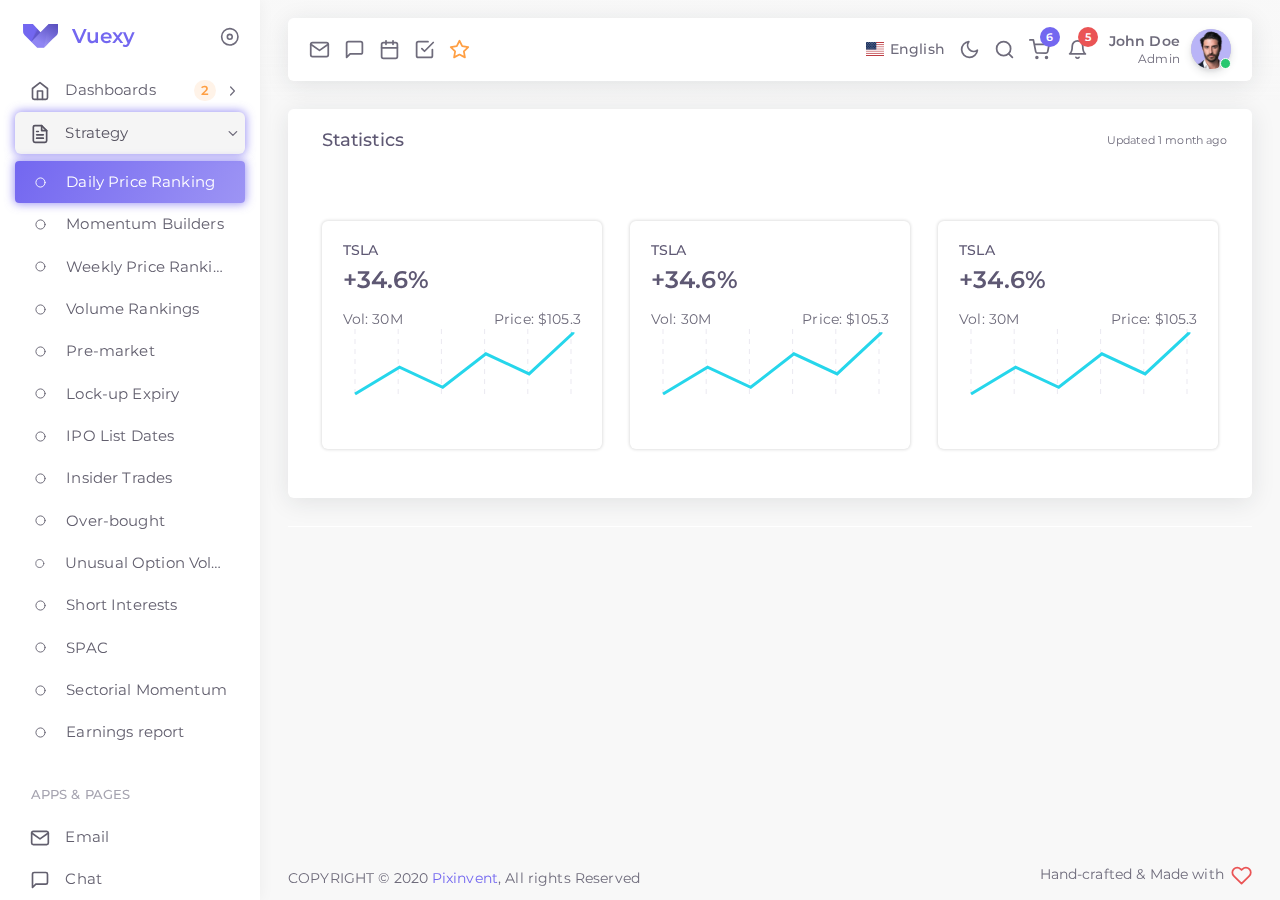
==== app-daily-price-ranking.html @ d3ef26d8 "Update daily-price-ranking page" ====
<!DOCTYPE html>
<html class="loading" lang="en" data-textdirection="ltr">
<!-- BEGIN: Head-->

<head>
    <meta http-equiv="Content-Type" content="text/html; charset=UTF-8">
    <meta http-equiv="X-UA-Compatible" content="IE=edge">
    <meta name="viewport" content="width=device-width, initial-scale=1.0, user-scalable=0, minimal-ui">
    <meta name="description" content="Vuexy admin is super flexible, powerful, clean &amp; modern responsive bootstrap 4 admin template with unlimited possibilities.">
    <meta name="keywords" content="admin template, Vuexy admin template, dashboard template, flat admin template, responsive admin template, web app">
    <meta name="author" content="PIXINVENT">
    <title>Daily Pirce Ranking</title>
    <link rel="apple-touch-icon" href="app-assets/images/ico/apple-icon-120.png">
    <link rel="shortcut icon" type="image/x-icon" href="app-assets/images/ico/favicon.ico">
    <link href="https://fonts.googleapis.com/css2?family=Montserrat:ital,wght@0,300;0,400;0,500;0,600;1,400;1,500;1,600" rel="stylesheet">

    <!-- BEGIN: Vendor CSS-->
    <link rel="stylesheet" type="text/css" href="app-assets/vendors/css/vendors.min.css">
    <link rel="stylesheet" type="text/css" href="app-assets/vendors/css/charts/apexcharts.css">
    <link rel="stylesheet" type="text/css" href="app-assets/vendors/css/extensions/toastr.min.css">
    <!-- END: Vendor CSS-->

    <!-- BEGIN: Theme CSS-->
    <link rel="stylesheet" type="text/css" href="app-assets/css/bootstrap.css">
    <link rel="stylesheet" type="text/css" href="app-assets/css/bootstrap-extended.css">
    <link rel="stylesheet" type="text/css" href="app-assets/css/colors.css">
    <link rel="stylesheet" type="text/css" href="app-assets/css/components.css">
    <link rel="stylesheet" type="text/css" href="app-assets/css/themes/dark-layout.css">
    <link rel="stylesheet" type="text/css" href="app-assets/css/themes/bordered-layout.css">
    <link rel="stylesheet" type="text/css" href="app-assets/css/themes/semi-dark-layout.css">

    <!-- BEGIN: Page CSS-->
    <link rel="stylesheet" type="text/css" href="app-assets/css/core/menu/menu-types/vertical-menu.css">
    <link rel="stylesheet" type="text/css" href="app-assets/css/pages/dashboard-ecommerce.css">
    <link rel="stylesheet" type="text/css" href="app-assets/css/plugins/charts/chart-apex.css">
    <link rel="stylesheet" type="text/css" href="app-assets/css/plugins/extensions/ext-component-toastr.css">
    <!-- END: Page CSS-->

    <!-- BEGIN: Custom CSS-->
    <link rel="stylesheet" type="text/css" href="app-assets/css/style.css">
    <!-- END: Custom CSS-->

</head>
<!-- END: Head-->

<!-- BEGIN: Body-->

<body class="vertical-layout vertical-menu-modern  navbar-floating footer-static  " data-open="click" data-menu="vertical-menu-modern" data-col="">

    <!-- BEGIN: Header-->
    <nav class="header-navbar navbar navbar-expand-lg align-items-center floating-nav navbar-light navbar-shadow">
        <div class="navbar-container d-flex content">
            <div class="bookmark-wrapper d-flex align-items-center">
                <ul class="nav navbar-nav d-xl-none">
                    <li class="nav-item"><a class="nav-link menu-toggle" href="javascript:void(0);"><i class="ficon" data-feather="menu"></i></a></li>
                </ul>
                <ul class="nav navbar-nav bookmark-icons">
                    <li class="nav-item d-none d-lg-block"><a class="nav-link" href="pages/app-email.html" data-toggle="tooltip" data-placement="top" title="Email"><i class="ficon" data-feather="mail"></i></a></li>
                    <li class="nav-item d-none d-lg-block"><a class="nav-link" href="app-chat.html" data-toggle="tooltip" data-placement="top" title="Chat"><i class="ficon" data-feather="message-square"></i></a></li>
                    <li class="nav-item d-none d-lg-block"><a class="nav-link" href="app-calendar.html" data-toggle="tooltip" data-placement="top" title="Calendar"><i class="ficon" data-feather="calendar"></i></a></li>
                    <li class="nav-item d-none d-lg-block"><a class="nav-link" href="app-todo.html" data-toggle="tooltip" data-placement="top" title="Todo"><i class="ficon" data-feather="check-square"></i></a></li>
                </ul>
                <ul class="nav navbar-nav">
                    <li class="nav-item d-none d-lg-block"><a class="nav-link bookmark-star"><i class="ficon text-warning" data-feather="star"></i></a>
                        <div class="bookmark-input search-input">
                            <div class="bookmark-input-icon"><i data-feather="search"></i></div>
                            <input class="form-control input" type="text" placeholder="Bookmark" tabindex="0" data-search="search">
                            <ul class="search-list search-list-bookmark"></ul>
                        </div>
                    </li>
                </ul>
            </div>
            <ul class="nav navbar-nav align-items-center ml-auto">
                <li class="nav-item dropdown dropdown-language"><a class="nav-link dropdown-toggle" id="dropdown-flag" href="javascript:void(0);" data-toggle="dropdown" aria-haspopup="true" aria-expanded="false"><i class="flag-icon flag-icon-us"></i><span class="selected-language">English</span></a>
                    <div class="dropdown-menu dropdown-menu-right" aria-labelledby="dropdown-flag"><a class="dropdown-item" href="javascript:void(0);" data-language="en"><i class="flag-icon flag-icon-us"></i> English</a><a class="dropdown-item" href="javascript:void(0);" data-language="fr"><i class="flag-icon flag-icon-fr"></i> French</a><a class="dropdown-item" href="javascript:void(0);" data-language="de"><i class="flag-icon flag-icon-de"></i> German</a><a class="dropdown-item" href="javascript:void(0);" data-language="pt"><i class="flag-icon flag-icon-pt"></i> Portuguese</a></div>
                </li>
                <li class="nav-item d-none d-lg-block"><a class="nav-link nav-link-style"><i class="ficon" data-feather="moon"></i></a></li>
                <li class="nav-item nav-search"><a class="nav-link nav-link-search"><i class="ficon" data-feather="search"></i></a>
                    <div class="search-input">
                        <div class="search-input-icon"><i data-feather="search"></i></div>
                        <input class="form-control input" type="text" placeholder="Explore Vuexy..." tabindex="-1" data-search="search">
                        <div class="search-input-close"><i data-feather="x"></i></div>
                        <ul class="search-list search-list-main"></ul>
                    </div>
                </li>
                <li class="nav-item dropdown dropdown-cart mr-25"><a class="nav-link" href="javascript:void(0);" data-toggle="dropdown"><i class="ficon" data-feather="shopping-cart"></i><span class="badge badge-pill badge-primary badge-up cart-item-count">6</span></a>
                    <ul class="dropdown-menu dropdown-menu-media dropdown-menu-right">
                        <li class="dropdown-menu-header">
                            <div class="dropdown-header d-flex">
                                <h4 class="notification-title mb-0 mr-auto">My Cart</h4>
                                <div class="badge badge-pill badge-light-primary">4 Items</div>
                            </div>
                        </li>
                        <li class="scrollable-container media-list">
                            <div class="media align-items-center"><img class="d-block rounded mr-1" src="app-assets/images/pages/eCommerce/1.png" alt="donuts" width="62">
                                <div class="media-body"><i class="ficon cart-item-remove" data-feather="x"></i>
                                    <div class="media-heading">
                                        <h6 class="cart-item-title"><a class="text-body" href="app-ecommerce-details.html"> Apple watch 5</a></h6><small class="cart-item-by">By Apple</small>
                                    </div>
                                    <div class="cart-item-qty">
                                        <div class="input-group">
                                            <input class="touchspin-cart" type="number" value="1">
                                        </div>
                                    </div>
                                    <h5 class="cart-item-price">$374.90</h5>
                                </div>
                            </div>
                            <div class="media align-items-center"><img class="d-block rounded mr-1" src="app-assets/images/pages/eCommerce/7.png" alt="donuts" width="62">
                                <div class="media-body"><i class="ficon cart-item-remove" data-feather="x"></i>
                                    <div class="media-heading">
                                        <h6 class="cart-item-title"><a class="text-body" href="app-ecommerce-details.html"> Google Home Mini</a></h6><small class="cart-item-by">By Google</small>
                                    </div>
                                    <div class="cart-item-qty">
                                        <div class="input-group">
                                            <input class="touchspin-cart" type="number" value="3">
                                        </div>
                                    </div>
                                    <h5 class="cart-item-price">$129.40</h5>
                                </div>
                            </div>
                            <div class="media align-items-center"><img class="d-block rounded mr-1" src="app-assets/images/pages/eCommerce/2.png" alt="donuts" width="62">
                                <div class="media-body"><i class="ficon cart-item-remove" data-feather="x"></i>
                                    <div class="media-heading">
                                        <h6 class="cart-item-title"><a class="text-body" href="app-ecommerce-details.html"> iPhone 11 Pro</a></h6><small class="cart-item-by">By Apple</small>
                                    </div>
                                    <div class="cart-item-qty">
                                        <div class="input-group">
                                            <input class="touchspin-cart" type="number" value="2">
                                        </div>
                                    </div>
                                    <h5 class="cart-item-price">$699.00</h5>
                                </div>
                            </div>
                            <div class="media align-items-center"><img class="d-block rounded mr-1" src="app-assets/images/pages/eCommerce/3.png" alt="donuts" width="62">
                                <div class="media-body"><i class="ficon cart-item-remove" data-feather="x"></i>
                                    <div class="media-heading">
                                        <h6 class="cart-item-title"><a class="text-body" href="app-ecommerce-details.html"> iMac Pro</a></h6><small class="cart-item-by">By Apple</small>
                                    </div>
                                    <div class="cart-item-qty">
                                        <div class="input-group">
                                            <input class="touchspin-cart" type="number" value="1">
                                        </div>
                                    </div>
                                    <h5 class="cart-item-price">$4,999.00</h5>
                                </div>
                            </div>
                            <div class="media align-items-center"><img class="d-block rounded mr-1" src="app-assets/images/pages/eCommerce/5.png" alt="donuts" width="62">
                                <div class="media-body"><i class="ficon cart-item-remove" data-feather="x"></i>
                                    <div class="media-heading">
                                        <h6 class="cart-item-title"><a class="text-body" href="app-ecommerce-details.html"> MacBook Pro</a></h6><small class="cart-item-by">By Apple</small>
                                    </div>
                                    <div class="cart-item-qty">
                                        <div class="input-group">
                                            <input class="touchspin-cart" type="number" value="1">
                                        </div>
                                    </div>
                                    <h5 class="cart-item-price">$2,999.00</h5>
                                </div>
                            </div>
                        </li>
                        <li class="dropdown-menu-footer">
                            <div class="d-flex justify-content-between mb-1">
                                <h6 class="font-weight-bolder mb-0">Total:</h6>
                                <h6 class="text-primary font-weight-bolder mb-0">$10,999.00</h6>
                            </div><a class="btn btn-primary btn-block" href="app-ecommerce-checkout.html">Checkout</a>
                        </li>
                    </ul>
                </li>
                <li class="nav-item dropdown dropdown-notification mr-25"><a class="nav-link" href="javascript:void(0);" data-toggle="dropdown"><i class="ficon" data-feather="bell"></i><span class="badge badge-pill badge-danger badge-up">5</span></a>
                    <ul class="dropdown-menu dropdown-menu-media dropdown-menu-right">
                        <li class="dropdown-menu-header">
                            <div class="dropdown-header d-flex">
                                <h4 class="notification-title mb-0 mr-auto">Notifications</h4>
                                <div class="badge badge-pill badge-light-primary">6 New</div>
                            </div>
                        </li>
                        <li class="scrollable-container media-list"><a class="d-flex" href="javascript:void(0)">
                                <div class="media d-flex align-items-start">
                                    <div class="media-left">
                                        <div class="avatar"><img src="app-assets/images/portrait/small/avatar-s-15.jpg" alt="avatar" width="32" height="32"></div>
                                    </div>
                                    <div class="media-body">
                                        <p class="media-heading"><span class="font-weight-bolder">Congratulation Sam 🎉</span>winner!</p><small class="notification-text"> Won the monthly best seller badge.</small>
                                    </div>
                                </div>
                            </a><a class="d-flex" href="javascript:void(0)">
                                <div class="media d-flex align-items-start">
                                    <div class="media-left">
                                        <div class="avatar"><img src="app-assets/images/portrait/small/avatar-s-3.jpg" alt="avatar" width="32" height="32"></div>
                                    </div>
                                    <div class="media-body">
                                        <p class="media-heading"><span class="font-weight-bolder">New message</span>&nbsp;received</p><small class="notification-text"> You have 10 unread messages</small>
                                    </div>
                                </div>
                            </a><a class="d-flex" href="javascript:void(0)">
                                <div class="media d-flex align-items-start">
                                    <div class="media-left">
                                        <div class="avatar bg-light-danger">
                                            <div class="avatar-content">MD</div>
                                        </div>
                                    </div>
                                    <div class="media-body">
                                        <p class="media-heading"><span class="font-weight-bolder">Revised Order 👋</span>&nbsp;checkout</p><small class="notification-text"> MD Inc. order updated</small>
                                    </div>
                                </div>
                            </a>
                            <div class="media d-flex align-items-center">
                                <h6 class="font-weight-bolder mr-auto mb-0">System Notifications</h6>
                                <div class="custom-control custom-control-primary custom-switch">
                                    <input class="custom-control-input" id="systemNotification" type="checkbox" checked="">
                                    <label class="custom-control-label" for="systemNotification"></label>
                                </div>
                            </div><a class="d-flex" href="javascript:void(0)">
                                <div class="media d-flex align-items-start">
                                    <div class="media-left">
                                        <div class="avatar bg-light-danger">
                                            <div class="avatar-content"><i class="avatar-icon" data-feather="x"></i></div>
                                        </div>
                                    </div>
                                    <div class="media-body">
                                        <p class="media-heading"><span class="font-weight-bolder">Server down</span>&nbsp;registered</p><small class="notification-text"> USA Server is down due to hight CPU usage</small>
                                    </div>
                                </div>
                            </a><a class="d-flex" href="javascript:void(0)">
                                <div class="media d-flex align-items-start">
                                    <div class="media-left">
                                        <div class="avatar bg-light-success">
                                            <div class="avatar-content"><i class="avatar-icon" data-feather="check"></i></div>
                                        </div>
                                    </div>
                                    <div class="media-body">
                                        <p class="media-heading"><span class="font-weight-bolder">Sales report</span>&nbsp;generated</p><small class="notification-text"> Last month sales report generated</small>
                                    </div>
                                </div>
                            </a><a class="d-flex" href="javascript:void(0)">
                                <div class="media d-flex align-items-start">
                                    <div class="media-left">
                                        <div class="avatar bg-light-warning">
                                            <div class="avatar-content"><i class="avatar-icon" data-feather="alert-triangle"></i></div>
                                        </div>
                                    </div>
                                    <div class="media-body">
                                        <p class="media-heading"><span class="font-weight-bolder">High memory</span>&nbsp;usage</p><small class="notification-text"> BLR Server using high memory</small>
                                    </div>
                                </div>
                            </a>
                        </li>
                        <li class="dropdown-menu-footer"><a class="btn btn-primary btn-block" href="javascript:void(0)">Read all notifications</a></li>
                    </ul>
                </li>
                <li class="nav-item dropdown dropdown-user"><a class="nav-link dropdown-toggle dropdown-user-link" id="dropdown-user" href="javascript:void(0);" data-toggle="dropdown" aria-haspopup="true" aria-expanded="false">
                        <div class="user-nav d-sm-flex d-none"><span class="user-name font-weight-bolder">John Doe</span><span class="user-status">Admin</span></div><span class="avatar"><img class="round" src="app-assets/images/portrait/small/avatar-s-11.jpg" alt="avatar" height="40" width="40"><span class="avatar-status-online"></span></span>
                    </a>
                    <div class="dropdown-menu dropdown-menu-right" aria-labelledby="dropdown-user"><a class="dropdown-item" href="page-profile.html"><i class="mr-50" data-feather="user"></i> Profile</a><a class="dropdown-item" href="app-email.html"><i class="mr-50" data-feather="mail"></i> Inbox</a><a class="dropdown-item" href="app-todo.html"><i class="mr-50" data-feather="check-square"></i> Task</a><a class="dropdown-item" href="app-chat.html"><i class="mr-50" data-feather="message-square"></i> Chats</a>
                        <div class="dropdown-divider"></div><a class="dropdown-item" href="page-account-settings.html"><i class="mr-50" data-feather="settings"></i> Settings</a><a class="dropdown-item" href="page-pricing.html"><i class="mr-50" data-feather="credit-card"></i> Pricing</a><a class="dropdown-item" href="page-faq.html"><i class="mr-50" data-feather="help-circle"></i> FAQ</a><a class="dropdown-item" href="page-auth-login-v2.html"><i class="mr-50" data-feather="power"></i> Logout</a>
                    </div>
                </li>
            </ul>
        </div>
    </nav>
    <ul class="main-search-list-defaultlist d-none">
        <li class="d-flex align-items-center"><a href="javascript:void(0);">
                <h6 class="section-label mt-75 mb-0">Files</h6>
            </a></li>
        <li class="auto-suggestion"><a class="d-flex align-items-center justify-content-between w-100" href="app-file-manager.html">
                <div class="d-flex">
                    <div class="mr-75"><img src="app-assets/images/icons/xls.png" alt="png" height="32"></div>
                    <div class="search-data">
                        <p class="search-data-title mb-0">Two new item submitted</p><small class="text-muted">Marketing Manager</small>
                    </div>
                </div><small class="search-data-size mr-50 text-muted">&apos;17kb</small>
            </a></li>
        <li class="auto-suggestion"><a class="d-flex align-items-center justify-content-between w-100" href="app-file-manager.html">
                <div class="d-flex">
                    <div class="mr-75"><img src="app-assets/images/icons/jpg.png" alt="png" height="32"></div>
                    <div class="search-data">
                        <p class="search-data-title mb-0">52 JPG file Generated</p><small class="text-muted">FontEnd Developer</small>
                    </div>
                </div><small class="search-data-size mr-50 text-muted">&apos;11kb</small>
            </a></li>
        <li class="auto-suggestion"><a class="d-flex align-items-center justify-content-between w-100" href="app-file-manager.html">
                <div class="d-flex">
                    <div class="mr-75"><img src="app-assets/images/icons/pdf.png" alt="png" height="32"></div>
                    <div class="search-data">
                        <p class="search-data-title mb-0">25 PDF File Uploaded</p><small class="text-muted">Digital Marketing Manager</small>
                    </div>
                </div><small class="search-data-size mr-50 text-muted">&apos;150kb</small>
            </a></li>
        <li class="auto-suggestion"><a class="d-flex align-items-center justify-content-between w-100" href="app-file-manager.html">
                <div class="d-flex">
                    <div class="mr-75"><img src="app-assets/images/icons/doc.png" alt="png" height="32"></div>
                    <div class="search-data">
                        <p class="search-data-title mb-0">Anna_Strong.doc</p><small class="text-muted">Web Designer</small>
                    </div>
                </div><small class="search-data-size mr-50 text-muted">&apos;256kb</small>
            </a></li>
        <li class="d-flex align-items-center"><a href="javascript:void(0);">
                <h6 class="section-label mt-75 mb-0">Members</h6>
            </a></li>
        <li class="auto-suggestion"><a class="d-flex align-items-center justify-content-between py-50 w-100" href="app-user-view.html">
                <div class="d-flex align-items-center">
                    <div class="avatar mr-75"><img src="app-assets/images/portrait/small/avatar-s-8.jpg" alt="png" height="32"></div>
                    <div class="search-data">
                        <p class="search-data-title mb-0">John Doe</p><small class="text-muted">UI designer</small>
                    </div>
                </div>
            </a></li>
        <li class="auto-suggestion"><a class="d-flex align-items-center justify-content-between py-50 w-100" href="app-user-view.html">
                <div class="d-flex align-items-center">
                    <div class="avatar mr-75"><img src="app-assets/images/portrait/small/avatar-s-1.jpg" alt="png" height="32"></div>
                    <div class="search-data">
                        <p class="search-data-title mb-0">Michal Clark</p><small class="text-muted">FontEnd Developer</small>
                    </div>
                </div>
            </a></li>
        <li class="auto-suggestion"><a class="d-flex align-items-center justify-content-between py-50 w-100" href="app-user-view.html">
                <div class="d-flex align-items-center">
                    <div class="avatar mr-75"><img src="app-assets/images/portrait/small/avatar-s-14.jpg" alt="png" height="32"></div>
                    <div class="search-data">
                        <p class="search-data-title mb-0">Milena Gibson</p><small class="text-muted">Digital Marketing Manager</small>
                    </div>
                </div>
            </a></li>
        <li class="auto-suggestion"><a class="d-flex align-items-center justify-content-between py-50 w-100" href="app-user-view.html">
                <div class="d-flex align-items-center">
                    <div class="avatar mr-75"><img src="app-assets/images/portrait/small/avatar-s-6.jpg" alt="png" height="32"></div>
                    <div class="search-data">
                        <p class="search-data-title mb-0">Anna Strong</p><small class="text-muted">Web Designer</small>
                    </div>
                </div>
            </a></li>
    </ul>
    <ul class="main-search-list-defaultlist-other-list d-none">
        <li class="auto-suggestion justify-content-between"><a class="d-flex align-items-center justify-content-between w-100 py-50">
                <div class="d-flex justify-content-start"><span class="mr-75" data-feather="alert-circle"></span><span>No results found.</span></div>
            </a></li>
    </ul>
    <!-- END: Header-->


    <!-- BEGIN: Main Menu-->
    <div class="main-menu menu-fixed menu-light menu-accordion menu-shadow" data-scroll-to-active="true">
        <div class="navbar-header">
            <ul class="nav navbar-nav flex-row">
                <li class="nav-item mr-auto"><a class="navbar-brand" href="html/ltr/vertical-menu-template/index.html"><span class="brand-logo">
                            <svg viewbox="0 0 139 95" version="1.1" xmlns="http://www.w3.org/2000/svg" xmlns:xlink="http://www.w3.org/1999/xlink" height="24">
                                <defs>
                                    <lineargradient id="linearGradient-1" x1="100%" y1="10.5120544%" x2="50%" y2="89.4879456%">
                                        <stop stop-color="#000000" offset="0%"></stop>
                                        <stop stop-color="#FFFFFF" offset="100%"></stop>
                                    </lineargradient>
                                    <lineargradient id="linearGradient-2" x1="64.0437835%" y1="46.3276743%" x2="37.373316%" y2="100%">
                                        <stop stop-color="#EEEEEE" stop-opacity="0" offset="0%"></stop>
                                        <stop stop-color="#FFFFFF" offset="100%"></stop>
                                    </lineargradient>
                                </defs>
                                <g id="Page-1" stroke="none" stroke-width="1" fill="none" fill-rule="evenodd">
                                    <g id="Artboard" transform="translate(-400.000000, -178.000000)">
                                        <g id="Group" transform="translate(400.000000, 178.000000)">
                                            <path class="text-primary" id="Path" d="M-5.68434189e-14,2.84217094e-14 L39.1816085,2.84217094e-14 L69.3453773,32.2519224 L101.428699,2.84217094e-14 L138.784583,2.84217094e-14 L138.784199,29.8015838 C137.958931,37.3510206 135.784352,42.5567762 132.260463,45.4188507 C128.736573,48.2809251 112.33867,64.5239941 83.0667527,94.1480575 L56.2750821,94.1480575 L6.71554594,44.4188507 C2.46876683,39.9813776 0.345377275,35.1089553 0.345377275,29.8015838 C0.345377275,24.4942122 0.230251516,14.560351 -5.68434189e-14,2.84217094e-14 Z" style="fill:currentColor"></path>
                                            <path id="Path1" d="M69.3453773,32.2519224 L101.428699,1.42108547e-14 L138.784583,1.42108547e-14 L138.784199,29.8015838 C137.958931,37.3510206 135.784352,42.5567762 132.260463,45.4188507 C128.736573,48.2809251 112.33867,64.5239941 83.0667527,94.1480575 L56.2750821,94.1480575 L32.8435758,70.5039241 L69.3453773,32.2519224 Z" fill="url(#linearGradient-1)" opacity="0.2"></path>
                                            <polygon id="Path-2" fill="#000000" opacity="0.049999997" points="69.3922914 32.4202615 32.8435758 70.5039241 54.0490008 16.1851325"></polygon>
                                            <polygon id="Path-21" fill="#000000" opacity="0.099999994" points="69.3922914 32.4202615 32.8435758 70.5039241 58.3683556 20.7402338"></polygon>
                                            <polygon id="Path-3" fill="url(#linearGradient-2)" opacity="0.099999994" points="101.428699 0 83.0667527 94.1480575 130.378721 47.0740288"></polygon>
                                        </g>
                                    </g>
                                </g>
                            </svg></span>
                        <h2 class="brand-text">Vuexy</h2>
                    </a></li>
                <li class="nav-item nav-toggle"><a class="nav-link modern-nav-toggle pr-0" data-toggle="collapse"><i class="d-block d-xl-none text-primary toggle-icon font-medium-4" data-feather="x"></i><i class="d-none d-xl-block collapse-toggle-icon font-medium-4  text-primary" data-feather="disc" data-ticon="disc"></i></a></li>
            </ul>
        </div>
        <div class="shadow-bottom"></div>
        <div class="main-menu-content">
            <ul class="navigation navigation-main" id="main-menu-navigation" data-menu="menu-navigation">
                <li class=" nav-item"><a class="d-flex align-items-center" href="index.html"><i data-feather="home"></i><span class="menu-title text-truncate" data-i18n="Dashboards">Dashboards</span><span class="badge badge-light-warning badge-pill ml-auto mr-1">2</span></a>
                    <ul class="menu-content">
                        <li><a class="d-flex align-items-center" href="dashboard-analytics.html"><i data-feather="circle"></i><span class="menu-item text-truncate" data-i18n="Analytics">Analytics</span></a>
                        </li>
                        <li><a class="d-flex align-items-center" href="dashboard-ecommerce.html"><i data-feather="circle"></i><span class="menu-item text-truncate" data-i18n="eCommerce">eCommerce</span></a>
                        </li>
                    </ul>
                </li>
                <!-- Start new pages -->
            

                <li class="nav-item active"><a class="d-flex align-items-center" href="#"><i data-feather="file-text"></i><span
                            class="menu-title text-truncate" data-i18n="Strategy">Strategy</span></a>
                    <ul class="menu-content">
                        <li class=" nav-item active">
                            <a class="d-flex align-items-center" href="app-daily-price-ranking.html">
                                <i data-feather="circle"></i>
                                <span class="menu-item text-truncate" data-i18n="Daily-Price-Ranking">
                                    Daily Price Ranking
                                </span>
                            </a>
                        </li>
                        <li class=" nav-item">
                            <a class="d-flex align-items-center" href="app-momentum-builders.html">
                                <i data-feather="circle"></i>
                                <span class="menu-item text-truncate" data-i18n="Momentum-Builders">
                                    Momentum Builders
                                </span>
                            </a>
                        </li>
                        <li class=" nav-item">
                            <a class="d-flex align-items-center" href="app-weekly-price-ranking.html">
                                <i data-feather="circle"></i>
                                <span class="menu-item text-truncate" data-i18n="Weekly-Price-Ranking">
                                    Weekly Price Ranking
                                </span>
                            </a>
                        </li>
                        <li class=" nav-item">
                            <a class="d-flex align-items-center" href="app-volume-rankings.html">
                                <i data-feather="circle"></i>
                                <span class="menu-item text-truncate" data-i18n="Volume-Rankings">
                                    Volume Rankings
                                </span>
                            </a>
                        </li>
                        <li class=" nav-item">
                            <a class="d-flex align-items-center" href="app-pre-market.html">
                                <i data-feather="circle"></i>
                                <span class="menu-item text-truncate" data-i18n="Pre-market">
                                    Pre-market
                                </span>
                            </a>
                        </li>
                        <li class=" nav-item">
                            <a class="d-flex align-items-center" href="app-lock-up-expiry.html">
                                <i data-feather="circle"></i>
                                <span class="menu-item text-truncate" data-i18n="Lock-up-Expiry">
                                    Lock-up Expiry
                                </span>
                            </a>
                        </li>
                        <li class=" nav-item">
                            <a class="d-flex align-items-center" href="app-ipo-list-dates.html">
                                <i data-feather="circle"></i>
                                <span class="menu-item text-truncate" data-i18n="IPO-List-Dates">
                                    IPO List Dates
                                </span>
                            </a>
                        </li>
                        <li class=" nav-item">
                            <a class="d-flex align-items-center" href="app-insider-trades.html">
                                <i data-feather="circle"></i>
                                <span class="menu-item text-truncate" data-i18n="Insider-Trades">
                                    Insider Trades
                                </span>
                            </a>
                        </li>
                        <li class=" nav-item">
                            <a class="d-flex align-items-center" href="app-over-bought.html">
                                <i data-feather="circle"></i>
                                <span class="menu-item text-truncate" data-i18n="Over-bought">
                                    Over-bought
                                </span>
                            </a>
                        </li>
                        <li class=" nav-item">
                            <a class="d-flex align-items-center" href="app-unusual-option-volumes.html">
                                <i data-feather="circle"></i>
                                <span class="menu-item text-truncate" data-i18n="Unusual-Option-Volumes">
                                    Unusual Option Volumes
                                </span>
                            </a>
                        </li>
                        <li class=" nav-item">
                            <a class="d-flex align-items-center" href="app-short-interests.html">
                                <i data-feather="circle"></i>
                                <span class="menu-item text-truncate" data-i18n="Short-Interests">
                                    Short Interests
                                </span>
                            </a>
                        </li>
                        <li class=" nav-item">
                            <a class="d-flex align-items-center" href="app-spac.html">
                                <i data-feather="circle"></i>
                                <span class="menu-item text-truncate" data-i18n="SPAC">
                                    SPAC
                                </span>
                            </a>
                        </li>
                        <li class=" nav-item">
                            <a class="d-flex align-items-center" href="app-sectorial-momentum.html">
                                <i data-feather="circle"></i>
                                <span class="menu-item text-truncate" data-i18n="Sectorial-Momentum">
                                    Sectorial Momentum
                                </span>
                            </a>
                        </li>
                        <li class=" nav-item">
                            <a class="d-flex align-items-center" href="app-earnings-report.html">
                                <i data-feather="circle"></i>
                                <span class="menu-item text-truncate" data-i18n="Earnings-report">
                                    Earnings report
                                </span>
                            </a>
                        </li>
                    </ul>
                </li>


                <!-- End new pages -->

                <li class=" navigation-header">
                    <span data-i18n="Apps &amp; Pages">Apps &amp; Pages</span>
                    <i data-feather="more-horizontal"></i>
                </li>
                <li class=" nav-item">
                    <a class="d-flex align-items-center" href="app-email.html">
                        <i data-feather="mail"></i><span class="menu-title text-truncate" data-i18n="Email">Email</span>
                    </a>
                </li>
                <li class=" nav-item"><a class="d-flex align-items-center" href="app-chat.html"><i data-feather="message-square"></i><span class="menu-title text-truncate" data-i18n="Chat">Chat</span></a>
                </li>
                <li class=" nav-item"><a class="d-flex align-items-center" href="app-todo.html"><i data-feather="check-square"></i><span class="menu-title text-truncate" data-i18n="Todo">Todo</span></a>
                </li>
                <li class=" nav-item"><a class="d-flex align-items-center" href="app-calendar.html"><i data-feather="calendar"></i><span class="menu-title text-truncate" data-i18n="Calendar">Calendar</span></a>
                </li>
                <li class=" nav-item"><a class="d-flex align-items-center" href="app-kanban.html"><i data-feather="grid"></i><span class="menu-title text-truncate" data-i18n="Kanban">Kanban</span></a>
                </li>
                <li class=" nav-item"><a class="d-flex align-items-center" href="#"><i data-feather="file-text"></i><span class="menu-title text-truncate" data-i18n="Invoice">Invoice</span></a>
                    <ul class="menu-content">
                        <li><a class="d-flex align-items-center" href="app-invoice-list.html"><i data-feather="circle"></i><span class="menu-item text-truncate" data-i18n="List">List</span></a>
                        </li>
                        <li><a class="d-flex align-items-center" href="app-invoice-preview.html"><i data-feather="circle"></i><span class="menu-item text-truncate" data-i18n="Preview">Preview</span></a>
                        </li>
                        <li><a class="d-flex align-items-center" href="app-invoice-edit.html"><i data-feather="circle"></i><span class="menu-item text-truncate" data-i18n="Edit">Edit</span></a>
                        </li>
                        <li><a class="d-flex align-items-center" href="app-invoice-add.html"><i data-feather="circle"></i><span class="menu-item text-truncate" data-i18n="Add">Add</span></a>
                        </li>
                    </ul>
                </li>
                <li class=" nav-item"><a class="d-flex align-items-center" href="app-file-manager.html"><i data-feather="save"></i><span class="menu-title text-truncate" data-i18n="File Manager">File Manager</span></a>
                </li>
                <li class=" nav-item"><a class="d-flex align-items-center" href="#"><i data-feather="shopping-cart"></i><span class="menu-title text-truncate" data-i18n="eCommerce">eCommerce</span></a>
                    <ul class="menu-content">
                        <li><a class="d-flex align-items-center" href="app-ecommerce-shop.html"><i data-feather="circle"></i><span class="menu-item text-truncate" data-i18n="Shop">Shop</span></a>
                        </li>
                        <li><a class="d-flex align-items-center" href="app-ecommerce-details.html"><i data-feather="circle"></i><span class="menu-item text-truncate" data-i18n="Details">Details</span></a>
                        </li>
                        <li><a class="d-flex align-items-center" href="app-ecommerce-wishlist.html"><i data-feather="circle"></i><span class="menu-item text-truncate" data-i18n="Wish List">Wish List</span></a>
                        </li>
                        <li><a class="d-flex align-items-center" href="app-ecommerce-checkout.html"><i data-feather="circle"></i><span class="menu-item text-truncate" data-i18n="Checkout">Checkout</span></a>
                        </li>
                    </ul>
                </li>
                <li class=" nav-item"><a class="d-flex align-items-center" href="#"><i data-feather="user"></i><span class="menu-title text-truncate" data-i18n="User">User</span></a>
                    <ul class="menu-content">
                        <li><a class="d-flex align-items-center" href="app-user-list.html"><i data-feather="circle"></i><span class="menu-item text-truncate" data-i18n="List">List</span></a>
                        </li>
                        <li><a class="d-flex align-items-center" href="app-user-view.html"><i data-feather="circle"></i><span class="menu-item text-truncate" data-i18n="View">View</span></a>
                        </li>
                        <li><a class="d-flex align-items-center" href="app-user-edit.html"><i data-feather="circle"></i><span class="menu-item text-truncate" data-i18n="Edit">Edit</span></a>
                        </li>
                    </ul>
                </li>
                <li class=" nav-item"><a class="d-flex align-items-center" href="#"><i data-feather="file-text"></i><span class="menu-title text-truncate" data-i18n="Pages">Pages</span></a>
                    <ul class="menu-content">
                        <li><a class="d-flex align-items-center" href="#"><i data-feather="circle"></i><span class="menu-item text-truncate" data-i18n="Authentication">Authentication</span></a>
                            <ul class="menu-content">
                                <li><a class="d-flex align-items-center" href="page-auth-login-v1.html" target="_blank"><span class="menu-item text-truncate" data-i18n="LoginV1">Login v1</span></a>
                                </li>
                                <li><a class="d-flex align-items-center" href="page-auth-login-v2.html" target="_blank"><span class="menu-item text-truncate" data-i18n="LoginV2">Login v2</span></a>
                                </li>
                                <li><a class="d-flex align-items-center" href="page-auth-register-v1.html" target="_blank"><span class="menu-item text-truncate" data-i18n="RegisterV1">Register v1</span></a>
                                </li>
                                <li><a class="d-flex align-items-center" href="page-auth-register-v2.html" target="_blank"><span class="menu-item text-truncate" data-i18n="RegisterV2">Register v2</span></a>
                                </li>
                                <li><a class="d-flex align-items-center" href="page-auth-forgot-password-v1.html" target="_blank"><span class="menu-item text-truncate" data-i18n="ForgotPasswordV1">Forgot Password v1</span></a>
                                </li>
                                <li><a class="d-flex align-items-center" href="page-auth-forgot-password-v2.html" target="_blank"><span class="menu-item text-truncate" data-i18n="ForgotPasswordV2">Forgot Password v2</span></a>
                                </li>
                                <li><a class="d-flex align-items-center" href="page-auth-reset-password-v1.html" target="_blank"><span class="menu-item text-truncate" data-i18n="ResetPasswordV1">Reset Password v1</span></a>
                                </li>
                                <li><a class="d-flex align-items-center" href="page-auth-reset-password-v2.html" target="_blank"><span class="menu-item text-truncate" data-i18n="ResetPasswordV2">Reset Password v2</span></a>
                                </li>
                            </ul>
                        </li>
                        <li><a class="d-flex align-items-center" href="page-account-settings.html"><i data-feather="circle"></i><span class="menu-item text-truncate" data-i18n="Account Settings">Account Settings</span></a>
                        </li>
                        <li><a class="d-flex align-items-center" href="page-profile.html"><i data-feather="circle"></i><span class="menu-item text-truncate" data-i18n="Profile">Profile</span></a>
                        </li>
                        <li><a class="d-flex align-items-center" href="page-faq.html"><i data-feather="circle"></i><span class="menu-item text-truncate" data-i18n="FAQ">FAQ</span></a>
                        </li>
                        <li><a class="d-flex align-items-center" href="page-knowledge-base.html"><i data-feather="circle"></i><span class="menu-item text-truncate" data-i18n="Knowledge Base">Knowledge Base</span></a>
                        </li>
                        <li><a class="d-flex align-items-center" href="page-pricing.html"><i data-feather="circle"></i><span class="menu-item text-truncate" data-i18n="Pricing">Pricing</span></a>
                        </li>
                        <li><a class="d-flex align-items-center" href="#"><i data-feather="circle"></i><span class="menu-item text-truncate" data-i18n="Blog">Blog</span></a>
                            <ul class="menu-content">
                                <li><a class="d-flex align-items-center" href="page-blog-list.html"><span class="menu-item text-truncate" data-i18n="List">List</span></a>
                                </li>
                                <li><a class="d-flex align-items-center" href="page-blog-detail.html"><span class="menu-item text-truncate" data-i18n="Detail">Detail</span></a>
                                </li>
                                <li><a class="d-flex align-items-center" href="page-blog-edit.html"><span class="menu-item text-truncate" data-i18n="Edit">Edit</span></a>
                                </li>
                            </ul>
                        </li>
                        <li><a class="d-flex align-items-center" href="#"><i data-feather="circle"></i><span class="menu-item text-truncate" data-i18n="Mail Template">Mail Template</span></a>
                            <ul class="menu-content">
                                <li><a class="d-flex align-items-center" href="https://pixinvent.com/demo/vuexy-mail-template/mail-welcome.html" target="_blank"><span class="menu-item text-truncate" data-i18n="Welcome">Welcome</span></a>
                                </li>
                                <li><a class="d-flex align-items-center" href="https://pixinvent.com/demo/vuexy-mail-template/mail-reset-password.html" target="_blank"><span class="menu-item text-truncate" data-i18n="Reset Password">Reset Password</span></a>
                                </li>
                                <li><a class="d-flex align-items-center" href="https://pixinvent.com/demo/vuexy-mail-template/mail-verify-email.html" target="_blank"><span class="menu-item text-truncate" data-i18n="Verify Email">Verify Email</span></a>
                                </li>
                                <li><a class="d-flex align-items-center" href="https://pixinvent.com/demo/vuexy-mail-template/mail-deactivate-account.html" target="_blank"><span class="menu-item text-truncate" data-i18n="Deactivate Account">Deactivate Account</span></a>
                                </li>
                                <li><a class="d-flex align-items-center" href="https://pixinvent.com/demo/vuexy-mail-template/mail-invoice.html" target="_blank"><span class="menu-item text-truncate" data-i18n="Invoice">Invoice</span></a>
                                </li>
                                <li><a class="d-flex align-items-center" href="https://pixinvent.com/demo/vuexy-mail-template/mail-promotional.html" target="_blank"><span class="menu-item text-truncate" data-i18n="Promotional">Promotional</span></a>
                                </li>
                            </ul>
                        </li>
                        <li><a class="d-flex align-items-center" href="#"><i data-feather="circle"></i><span class="menu-item text-truncate" data-i18n="Miscellaneous">Miscellaneous</span></a>
                            <ul class="menu-content">
                                <li><a class="d-flex align-items-center" href="page-misc-coming-soon.html" target="_blank"><span class="menu-item text-truncate" data-i18n="Coming Soon">Coming Soon</span></a>
                                </li>
                                <li><a class="d-flex align-items-center" href="page-misc-not-authorized.html" target="_blank"><span class="menu-item text-truncate" data-i18n="Not Authorized">Not Authorized</span></a>
                                </li>
                                <li><a class="d-flex align-items-center" href="page-misc-under-maintenance.html" target="_blank"><span class="menu-item text-truncate" data-i18n="Maintenance">Maintenance</span></a>
                                </li>
                                <li><a class="d-flex align-items-center" href="page-misc-error.html" target="_blank"><span class="menu-item text-truncate" data-i18n="Error">Error</span></a>
                                </li>
                            </ul>
                        </li>
                    </ul>
                </li>
                <li class=" navigation-header"><span data-i18n="User Interface">User Interface</span><i data-feather="more-horizontal"></i>
                </li>
                <li class=" nav-item"><a class="d-flex align-items-center" href="ui-typography.html"><i data-feather="type"></i><span class="menu-title text-truncate" data-i18n="Typography">Typography</span></a>
                </li>
                <li class=" nav-item"><a class="d-flex align-items-center" href="ui-colors.html"><i data-feather="droplet"></i><span class="menu-title text-truncate" data-i18n="Colors">Colors</span></a>
                </li>
                <li class=" nav-item"><a class="d-flex align-items-center" href="ui-feather.html"><i data-feather="eye"></i><span class="menu-title text-truncate" data-i18n="Feather">Feather</span></a>
                </li>
                <li class=" nav-item"><a class="d-flex align-items-center" href="#"><i data-feather="credit-card"></i><span class="menu-title text-truncate" data-i18n="Card">Card</span><span class="badge badge-light-success badge-pill ml-auto mr-1">New</span></a>
                    <ul class="menu-content">
                        <li><a class="d-flex align-items-center" href="card-basic.html"><i data-feather="circle"></i><span class="menu-item text-truncate" data-i18n="Basic">Basic</span></a>
                        </li>
                        <li><a class="d-flex align-items-center" href="card-advance.html"><i data-feather="circle"></i><span class="menu-item text-truncate" data-i18n="Advance">Advance</span></a>
                        </li>
                        <li><a class="d-flex align-items-center" href="card-statistics.html"><i data-feather="circle"></i><span class="menu-item text-truncate" data-i18n="Statistics">Statistics</span></a>
                        </li>
                        <li><a class="d-flex align-items-center" href="card-analytics.html"><i data-feather="circle"></i><span class="menu-item text-truncate" data-i18n="Analytics">Analytics</span></a>
                        </li>
                        <li><a class="d-flex align-items-center" href="card-actions.html"><i data-feather="circle"></i><span class="menu-item text-truncate" data-i18n="Card Actions">Card Actions</span></a>
                        </li>
                    </ul>
                </li>
                <li class=" nav-item"><a class="d-flex align-items-center" href="#"><i data-feather="briefcase"></i><span class="menu-title text-truncate" data-i18n="Components">Components</span></a>
                    <ul class="menu-content">
                        <li><a class="d-flex align-items-center" href="component-alerts.html"><i data-feather="circle"></i><span class="menu-item text-truncate" data-i18n="Alerts">Alerts</span></a>
                        </li>
                        <li><a class="d-flex align-items-center" href="component-avatar.html"><i data-feather="circle"></i><span class="menu-item text-truncate" data-i18n="Avatar">Avatar</span></a>
                        </li>
                        <li><a class="d-flex align-items-center" href="component-badges.html"><i data-feather="circle"></i><span class="menu-item text-truncate" data-i18n="Badges">Badges</span></a>
                        </li>
                        <li><a class="d-flex align-items-center" href="component-breadcrumbs.html"><i data-feather="circle"></i><span class="menu-item text-truncate" data-i18n="Breadcrumbs">Breadcrumbs</span></a>
                        </li>
                        <li><a class="d-flex align-items-center" href="component-buttons.html"><i data-feather="circle"></i><span class="menu-item text-truncate" data-i18n="Buttons">Buttons</span></a>
                        </li>
                        <li><a class="d-flex align-items-center" href="component-carousel.html"><i data-feather="circle"></i><span class="menu-item text-truncate" data-i18n="Carousel">Carousel</span></a>
                        </li>
                        <li><a class="d-flex align-items-center" href="component-collapse.html"><i data-feather="circle"></i><span class="menu-item text-truncate" data-i18n="Collapse">Collapse</span></a>
                        </li>
                        <li><a class="d-flex align-items-center" href="component-divider.html"><i data-feather="circle"></i><span class="menu-item text-truncate" data-i18n="Divider">Divider</span></a>
                        </li>
                        <li><a class="d-flex align-items-center" href="component-dropdowns.html"><i data-feather="circle"></i><span class="menu-item text-truncate" data-i18n="Dropdowns">Dropdowns</span></a>
                        </li>
                        <li><a class="d-flex align-items-center" href="component-list-group.html"><i data-feather="circle"></i><span class="menu-item text-truncate" data-i18n="List Group">List Group</span></a>
                        </li>
                        <li><a class="d-flex align-items-center" href="component-media-objects.html"><i data-feather="circle"></i><span class="menu-item">Media Objects</span></a>
                        </li>
                        <li><a class="d-flex align-items-center" href="component-modals.html"><i data-feather="circle"></i><span class="menu-item text-truncate" data-i18n="Modals">Modals</span></a>
                        </li>
                        <li><a class="d-flex align-items-center" href="component-navs-component.html"><i data-feather="circle"></i><span class="menu-item text-truncate" data-i18n="Navs Component">Navs Component</span></a>
                        </li>
                        <li><a class="d-flex align-items-center" href="component-pagination.html"><i data-feather="circle"></i><span class="menu-item text-truncate" data-i18n="Pagination">Pagination</span></a>
                        </li>
                        <li><a class="d-flex align-items-center" href="component-pill-badges.html"><i data-feather="circle"></i><span class="menu-item text-truncate" data-i18n="Pill Badges">Pill Badges</span></a>
                        </li>
                        <li><a class="d-flex align-items-center" href="component-pills-component.html"><i data-feather="circle"></i><span class="menu-item text-truncate" data-i18n="Pills Component">Pills Component</span></a>
                        </li>
                        <li><a class="d-flex align-items-center" href="component-popovers.html"><i data-feather="circle"></i><span class="menu-item text-truncate" data-i18n="Popovers">Popovers</span></a>
                        </li>
                        <li><a class="d-flex align-items-center" href="component-progress.html"><i data-feather="circle"></i><span class="menu-item text-truncate" data-i18n="Progress">Progress</span></a>
                        </li>
                        <li><a class="d-flex align-items-center" href="component-spinner.html"><i data-feather="circle"></i><span class="menu-item text-truncate" data-i18n="Spinner">Spinner</span></a>
                        </li>
                        <li><a class="d-flex align-items-center" href="component-tabs-component.html"><i data-feather="circle"></i><span class="menu-item text-truncate" data-i18n="Tabs Component">Tabs Component</span></a>
                        </li>
                        <li><a class="d-flex align-items-center" href="component-timeline.html"><i data-feather="circle"></i><span class="menu-item text-truncate" data-i18n="Timeline">Timeline</span></a>
                        </li>
                        <li><a class="d-flex align-items-center" href="component-bs-toast.html"><i data-feather="circle"></i><span class="menu-item text-truncate" data-i18n="Toasts">Toasts</span></a>
                        </li>
                        <li><a class="d-flex align-items-center" href="component-tooltips.html"><i data-feather="circle"></i><span class="menu-item text-truncate" data-i18n="Tooltips">Tooltips</span></a>
                        </li>
                    </ul>
                </li>
                <li class=" nav-item"><a class="d-flex align-items-center" href="#"><i data-feather="box"></i><span class="menu-title text-truncate" data-i18n="Extensions">Extensions</span></a>
                    <ul class="menu-content">
                        <li><a class="d-flex align-items-center" href="ext-component-sweet-alerts.html"><i data-feather="circle"></i><span class="menu-item text-truncate" data-i18n="Sweet Alert">Sweet Alert</span></a>
                        </li>
                        <li><a class="d-flex align-items-center" href="ext-component-blockui.html"><i data-feather="circle"></i><span class="menu-item text-truncate" data-i18n="Block UI">BlockUI</span></a>
                        </li>
                        <li><a class="d-flex align-items-center" href="ext-component-toastr.html"><i data-feather="circle"></i><span class="menu-item text-truncate" data-i18n="Toastr">Toastr</span></a>
                        </li>
                        <li><a class="d-flex align-items-center" href="ext-component-sliders.html"><i data-feather="circle"></i><span class="menu-item text-truncate" data-i18n="Sliders">Sliders</span></a>
                        </li>
                        <li><a class="d-flex align-items-center" href="ext-component-drag-drop.html"><i data-feather="circle"></i><span class="menu-item text-truncate" data-i18n="Drag &amp; Drop">Drag &amp; Drop</span></a>
                        </li>
                        <li><a class="d-flex align-items-center" href="ext-component-tour.html"><i data-feather="circle"></i><span class="menu-item text-truncate" data-i18n="Tour">Tour</span></a>
                        </li>
                        <li><a class="d-flex align-items-center" href="ext-component-clipboard.html"><i data-feather="circle"></i><span class="menu-item text-truncate" data-i18n="Clipboard">Clipboard</span></a>
                        </li>
                        <li><a class="d-flex align-items-center" href="ext-component-media-player.html"><i data-feather="circle"></i><span class="menu-item text-truncate" data-i18n="Media player">Media Player</span></a>
                        </li>
                        <li><a class="d-flex align-items-center" href="ext-component-context-menu.html"><i data-feather="circle"></i><span class="menu-item text-truncate" data-i18n="Context Menu">Context Menu</span></a>
                        </li>
                        <li><a class="d-flex align-items-center" href="ext-component-swiper.html"><i data-feather="circle"></i><span class="menu-item text-truncate" data-i18n="swiper">Swiper</span></a>
                        </li>
                        <li><a class="d-flex align-items-center" href="ext-component-tree.html"><i data-feather="circle"></i><span class="menu-item text-truncate" data-i18n="Tree">Tree</span></a>
                        </li>
                        <li><a class="d-flex align-items-center" href="ext-component-ratings.html"><i data-feather="circle"></i><span class="menu-item text-truncate" data-i18n="Ratings">Ratings</span></a>
                        </li>
                        <li><a class="d-flex align-items-center" href="ext-component-i18n.html"><i data-feather="circle"></i><span class="menu-item text-truncate" data-i18n="l18n">l18n</span></a>
                        </li>
                    </ul>
                </li>
                <li class=" nav-item"><a class="d-flex align-items-center" href="#"><i data-feather="layout"></i><span class="menu-title text-truncate" data-i18n="Page Layouts">Page Layouts</span></a>
                    <ul class="menu-content">
                        <li><a class="d-flex align-items-center" href="layout-collapsed-menu.html"><i data-feather="circle"></i><span class="menu-item text-truncate" data-i18n="Collapsed Menu">Collapsed Menu</span></a>
                        </li>
                        <li><a class="d-flex align-items-center" href="layout-boxed.html"><i data-feather="circle"></i><span class="menu-item text-truncate" data-i18n="Layout Boxed">Layout Boxed</span></a>
                        </li>
                        <li><a class="d-flex align-items-center" href="layout-without-menu.html"><i data-feather="circle"></i><span class="menu-item text-truncate" data-i18n="Without Menu">Without Menu</span></a>
                        </li>
                        <li><a class="d-flex align-items-center" href="layout-empty.html"><i data-feather="circle"></i><span class="menu-item text-truncate" data-i18n="Layout Empty">Layout Empty</span></a>
                        </li>
                        <li><a class="d-flex align-items-center" href="layout-blank.html"><i data-feather="circle"></i><span class="menu-item text-truncate" data-i18n="Layout Blank">Layout Blank</span></a>
                        </li>
                    </ul>
                </li>
                <li class=" navigation-header"><span data-i18n="Forms &amp; Tables">Forms &amp; Tables</span><i data-feather="more-horizontal"></i>
                </li>
                <li class=" nav-item"><a class="d-flex align-items-center" href="#"><i data-feather="copy"></i><span class="menu-title text-truncate" data-i18n="Form Elements">Form Elements</span></a>
                    <ul class="menu-content">
                        <li><a class="d-flex align-items-center" href="form-input.html"><i data-feather="circle"></i><span class="menu-item text-truncate" data-i18n="Input">Input</span></a>
                        </li>
                        <li><a class="d-flex align-items-center" href="form-input-groups.html"><i data-feather="circle"></i><span class="menu-item text-truncate" data-i18n="Input Groups">Input Groups</span></a>
                        </li>
                        <li><a class="d-flex align-items-center" href="form-input-mask.html"><i data-feather="circle"></i><span class="menu-item text-truncate" data-i18n="Input Mask">Input Mask</span></a>
                        </li>
                        <li><a class="d-flex align-items-center" href="form-textarea.html"><i data-feather="circle"></i><span class="menu-item text-truncate" data-i18n="Textarea">Textarea</span></a>
                        </li>
                        <li><a class="d-flex align-items-center" href="form-checkbox.html"><i data-feather="circle"></i><span class="menu-item text-truncate" data-i18n="Checkbox">Checkbox</span></a>
                        </li>
                        <li><a class="d-flex align-items-center" href="form-radio.html"><i data-feather="circle"></i><span class="menu-item text-truncate" data-i18n="Radio">Radio</span></a>
                        </li>
                        <li><a class="d-flex align-items-center" href="form-switch.html"><i data-feather="circle"></i><span class="menu-item text-truncate" data-i18n="Switch">Switch</span></a>
                        </li>
                        <li><a class="d-flex align-items-center" href="form-select.html"><i data-feather="circle"></i><span class="menu-item text-truncate" data-i18n="Select">Select</span></a>
                        </li>
                        <li><a class="d-flex align-items-center" href="form-number-input.html"><i data-feather="circle"></i><span class="menu-item text-truncate" data-i18n="Number Input">Number Input</span></a>
                        </li>
                        <li><a class="d-flex align-items-center" href="form-file-uploader.html"><i data-feather="circle"></i><span class="menu-item text-truncate" data-i18n="File Uploader">File Uploader</span></a>
                        </li>
                        <li><a class="d-flex align-items-center" href="form-quill-editor.html"><i data-feather="circle"></i><span class="menu-item text-truncate" data-i18n="Quill Editor">Quill Editor</span></a>
                        </li>
                        <li><a class="d-flex align-items-center" href="form-date-time-picker.html"><i data-feather="circle"></i><span class="menu-item text-truncate" data-i18n="Date &amp; Time Picker">Date &amp; Time Picker</span></a>
                        </li>
                    </ul>
                </li>
                <li class=" nav-item"><a class="d-flex align-items-center" href="form-layout.html"><i data-feather="box"></i><span class="menu-title text-truncate" data-i18n="Form Layout">Form Layout</span></a>
                </li>
                <li class=" nav-item"><a class="d-flex align-items-center" href="form-wizard.html"><i data-feather="package"></i><span class="menu-title text-truncate" data-i18n="Form Wizard">Form Wizard</span></a>
                </li>
                <li class=" nav-item"><a class="d-flex align-items-center" href="form-validation.html"><i data-feather="check-circle"></i><span class="menu-title text-truncate" data-i18n="Form Validation">Form Validation</span></a>
                </li>
                <li class=" nav-item"><a class="d-flex align-items-center" href="form-repeater.html"><i data-feather="rotate-cw"></i><span class="menu-title text-truncate" data-i18n="Form Repeater">Form Repeater</span></a>
                </li>
                <li class=" nav-item"><a class="d-flex align-items-center" href="table-bootstrap.html"><i data-feather="server"></i><span class="menu-title text-truncate" data-i18n="Table">Table</span></a>
                </li>
                <li class=" nav-item"><a class="d-flex align-items-center" href="#"><i data-feather="grid"></i><span class="menu-title text-truncate" data-i18n="Datatable">Datatable</span></a>
                    <ul class="menu-content">
                        <li><a class="d-flex align-items-center" href="table-datatable-basic.html"><i data-feather="circle"></i><span class="menu-item text-truncate" data-i18n="Basic">Basic</span></a>
                        </li>
                        <li><a class="d-flex align-items-center" href="table-datatable-advanced.html"><i data-feather="circle"></i><span class="menu-item text-truncate" data-i18n="Advanced">Advanced</span></a>
                        </li>
                    </ul>
                </li>
                <li class=" nav-item"><a class="d-flex align-items-center" href="table-ag-grid.html"><i data-feather="grid"></i><span class="menu-title text-truncate" data-i18n="ag-grid">agGrid Table</span></a>
                </li>
                <li class=" navigation-header"><span data-i18n="Charts &amp; Maps">Charts &amp; Maps</span><i data-feather="more-horizontal"></i>
                </li>
                <li class=" nav-item"><a class="d-flex align-items-center" href="#"><i data-feather="pie-chart"></i><span class="menu-title text-truncate" data-i18n="Charts">Charts</span><span class="badge badge-light-danger badge-pill ml-auto mr-2">2</span></a>
                    <ul class="menu-content">
                        <li><a class="d-flex align-items-center" href="chart-apex.html"><i data-feather="circle"></i><span class="menu-item text-truncate" data-i18n="Apex">Apex</span></a>
                        </li>
                        <li><a class="d-flex align-items-center" href="chart-chartjs.html"><i data-feather="circle"></i><span class="menu-item text-truncate" data-i18n="Chartjs">Chartjs</span></a>
                        </li>
                    </ul>
                </li>
                <li class=" nav-item"><a class="d-flex align-items-center" href="maps-leaflet.html"><i data-feather="map"></i><span class="menu-title text-truncate" data-i18n="Leaflet Maps">Leaflet Maps</span></a>
                </li>
                <li class=" navigation-header"><span data-i18n="Misc">Misc</span><i data-feather="more-horizontal"></i>
                </li>
                <li class=" nav-item"><a class="d-flex align-items-center" href="#"><i data-feather="menu"></i><span class="menu-title text-truncate" data-i18n="Menu Levels">Menu Levels</span></a>
                    <ul class="menu-content">
                        <li><a class="d-flex align-items-center" href="#"><i data-feather="circle"></i><span class="menu-item text-truncate" data-i18n="Second Level">Second Level 2.1</span></a>
                        </li>
                        <li><a class="d-flex align-items-center" href="#"><i data-feather="circle"></i><span class="menu-item text-truncate" data-i18n="Second Level">Second Level 2.2</span></a>
                            <ul class="menu-content">
                                <li><a class="d-flex align-items-center" href="#"><span class="menu-item text-truncate" data-i18n="Third Level">Third Level 3.1</span></a>
                                </li>
                                <li><a class="d-flex align-items-center" href="#"><span class="menu-item text-truncate" data-i18n="Third Level">Third Level 3.2</span></a>
                                </li>
                            </ul>
                        </li>
                    </ul>
                </li>
                <li class="disabled nav-item"><a class="d-flex align-items-center" href="#"><i data-feather="eye-off"></i><span class="menu-title text-truncate" data-i18n="Disabled Menu">Disabled Menu</span></a>
                </li>
                <li class=" nav-item"><a class="d-flex align-items-center" href="https://pixinvent.com/demo/vuexy-html-bootstrap-admin-template/documentation"><i data-feather="folder"></i><span class="menu-title text-truncate" data-i18n="Documentation">Documentation</span></a>
                </li>
                <li class=" nav-item"><a class="d-flex align-items-center" href="https://pixinvent.ticksy.com/"><i data-feather="life-buoy"></i><span class="menu-title text-truncate" data-i18n="Raise Support">Raise Support</span></a>
                </li>
            </ul>
        </div>
    </div>
    <!-- END: Main Menu-->

    <!-- BEGIN: Content-->
    <div class="app-content content ">
        <div class="content-overlay"></div>
        <div class="header-navbar-shadow"></div>
        <div class="content-wrapper">
            <div class="content-header row">
            </div>
            <div class="content-body">
                <!-- Dashboard Ecommerce Starts -->
                <section id="dashboard-ecommerce">
                    

                    <div class="row match-height">
                        
                    
                        <!-- Statistics Card -->
                        <div class="col-xl-12 col-12">
                            <div class="card card-statistics">
                                <div class="card-header">
                                    <h4 class="card-title">Statistics</h4>
                                    <div class="d-flex align-items-center">
                                        <p class="card-text font-small-2 mr-25 mb-0">Updated 1 month ago</p>
                                    </div>
                                </div>
                                <div class="card-body statistics-body">
                                    <div class="row">
                                        <!-- Line Chart - Card1 -->
                                        <div class="col-lg-4 col-md-4 col-sm-6 col-12 my-2">
                                            <div class="card card-tiny-line-stats">
                                                <div class="card-body pb-50">
                                                    <h6 class="company">TSLA</h6>
                                                    <h2 class="font-weight-bolder mb-1 ">+34.6%</h2>
                                                    <div class="d-flex justify-content-between">
                                                        <div class="vol ">Vol: <span>30M</span></div>
                                                        <div class="price ">Price: <span>$105.3</span></div>
                                                    </div>
                                                    <div id="card1"></div>
                                                </div>
                                            </div>
                                        </div>
                                        <!--/ Line Chart - Card1 -->
                                        <!-- Line Chart - Card2 -->
                                        <div class="col-lg-4 col-md-4 col-sm-6 col-12 my-2">
                                            <div class="card card-tiny-line-stats">
                                                <div class="card-body pb-50">
                                                    <h6 class="company">TSLA</h6>
                                                    <h2 class="font-weight-bolder mb-1 ">+34.6%</h2>
                                                    <div class="d-flex justify-content-between">
                                                        <div class="vol ">Vol: <span>30M</span></div>
                                                        <div class="price ">Price: <span>$105.3</span></div>
                                                    </div>
                                                    <div id="card2"></div>
                                                </div>
                                            </div>
                                        </div>
                                        <!--/ Line Chart - Card2 -->
                                        <!-- Line Chart - Card3 -->
                                        <div class="col-lg-4 col-md-4 col-sm-12 col-12 my-2">
                                            <div class="card card-tiny-line-stats">
                                                <div class="card-body pb-50">
                                                    <h6 class="company">TSLA</h6>
                                                    <h2 class="font-weight-bolder mb-1 ">+34.6%</h2>
                                                    <div class="d-flex justify-content-between">
                                                        <div class="vol ">Vol: <span>30M</span></div>
                                                        <div class="price ">Price: <span>$105.3</span></div>
                                                    </div>
                                                    <div id="card3"></div>
                                                </div>
                                            </div>
                                        </div>
                                        <!--/ Line Chart - Card3 -->
                                    </div>
                                </div>
                            </div>
                        </div>
                        <!--/ Statistics Card -->
                    </div>

                    <!-- Daily Price table  -->
                    <div class="row match-height">
                        <!-- Company Table Card -->
                        <div class="col-lg-12 col-12">
                            <div class="card card-company-table">
                                <div class="card-body p-0">
                                    <div class="table-responsive">
                                        <table class="table" id="dailyWinners">
                    
                                        </table>
                                    </div>
                                </div>
                            </div>
                        </div>
                    </div>
                    
                    
                </section>
                <!-- Dashboard Ecommerce ends -->

            </div>
        </div>
    </div>
    <!-- END: Content-->

    <div class="sidenav-overlay"></div>
    <div class="drag-target"></div>

    <!-- BEGIN: Footer-->
    <footer class="footer footer-static footer-light">
        <p class="clearfix mb-0"><span class="float-md-left d-block d-md-inline-block mt-25">COPYRIGHT &copy; 2020<a class="ml-25" href="https://1.envato.market/pixinvent_portfolio" target="_blank">Pixinvent</a><span class="d-none d-sm-inline-block">, All rights Reserved</span></span><span class="float-md-right d-none d-md-block">Hand-crafted & Made with<i data-feather="heart"></i></span></p>
    </footer>
    <button class="btn btn-primary btn-icon scroll-top" type="button"><i data-feather="arrow-up"></i></button>
    <!-- END: Footer-->


    <!-- BEGIN: Vendor JS-->
    <script src="app-assets/vendors/js/vendors.min.js"></script>
    <!-- BEGIN Vendor JS-->

    <!-- BEGIN: Page Vendor JS-->
    <script src="app-assets/vendors/js/charts/apexcharts.min.js"></script>
    <script src="app-assets/vendors/js/extensions/toastr.min.js"></script>
    <!-- END: Page Vendor JS-->

    <!-- BEGIN: Theme JS-->
    <script src="app-assets/js/core/app-menu.js"></script>
    <script src="app-assets/js/core/app.js"></script>
    <!-- END: Theme JS-->

    <!-- BEGIN: Page JS-->
    <!-- <script src="app-assets/js/scripts/pages/dashboard-ecommerce.js"></script> -->
    <!-- END: Page JS-->

    <script>
        $(window).on('load', function() {
            if (feather) {
                feather.replace({
                    width: 14,
                    height: 14
                });
            }

            // Charts

            var $trackBgColor = '#EBEBEB';        
            var $card1 = document.querySelector('#card1');
            var $card2 = document.querySelector('#card2');
            var $card3 = document.querySelector('#card3');
            var statisticsProfitChartOptions;
            var statisticsProfitChart;


            function createChart (trackBgColor,chartId, chartOptions, statisticsChartName){
                chartOptions = {
                    chart: {
                        height: 70,
                        type: 'line',
                        toolbar: {
                            show: false
                        },
                        zoom: {
                            enabled: false
                        }
                    },
                    grid: {
                        borderColor: trackBgColor,
                        strokeDashArray: 5,
                        xaxis: {
                            lines: {
                                show: true
                            }
                        },
                        yaxis: {
                            lines: {
                                show: false
                            }
                        },
                        padding: {
                            top: -30,
                            bottom: -10
                        }
                    },
                    stroke: {
                        width: 3
                    },
                    colors: [window.colors.solid.info],
                    series: [
                        {
                            data: [0, 20, 5, 30, 15, 45]
                        }
                    ],
                    markers: {
                        size: 2,
                        colors: window.colors.solid.info,
                        strokeColors: window.colors.solid.info,
                        strokeWidth: 2,
                        strokeOpacity: 1,
                        strokeDashArray: 0,
                        fillOpacity: 1,
                        discrete: [
                            {
                                seriesIndex: 0,
                                dataPointIndex: 5,
                                fillColor: '#ffffff',
                                strokeColor: window.colors.solid.info,
                                size: 5
                            }
                        ],
                        shape: 'circle',
                        radius: 2,
                        hover: {
                            size: 3
                        }
                    },
                    xaxis: {
                        labels: {
                            show: true,
                            style: {
                                fontSize: '0px'
                            }
                        },
                        axisBorder: {
                            show: false
                        },
                        axisTicks: {
                            show: false
                        }
                    },
                    yaxis: {
                        show: false
                    },
                    tooltip: {
                        x: {
                            show: false
                        }
                    }
                };
                statisticsChartName = new ApexCharts(chartId, chartOptions);
                statisticsChartName.render(); 
            }
            // create chart 1
            createChart($trackBgColor, $card1, statisticsProfitChartOptions, statisticsProfitChart);
            // create chart 1
            createChart($trackBgColor, $card2, statisticsProfitChartOptions, statisticsProfitChart);
            // create chart 1
            createChart($trackBgColor, $card3, statisticsProfitChartOptions, statisticsProfitChart);



           //------------ Statistics Line Chart ------------
            //-----------------------------------------------
            




        })
        
        
        function numberWithCommas(x) {
            return x.toString().replace(/\B(?=(\d{3})+(?!\d))/g, ",");
        }


        function  getJsonData(data) {
            let dailyWinners = data;
            let dataHTML = `
                    <thead>
                        <tr>
                            <th>ticker</th>
                            <th>company</th>
                            <th>sector</th>                                   
                            <th>marketCap</th>                                   
                            <th>price</th>
                            <th>change</th>
                            <th>volume</th>
                        </tr>
                    </thead>
                    <tbody>`,
                dataBody = "";
                

            $.each(dailyWinners.dailyWinners, function (key, value) {
                dataBody += `
                        <tr>
                            <td>${value.ticker}</td>
                            <td>${value.company}</td>
                            <td>${value.sector}</td>
                            <td>${value.marketCap}</td>
                            <td>${value.price}</td>
                            <td class=\"`;

                value.change < 0 ? dataBody += "text-danger" : dataBody += "";
                dataBody += `\">${(Math.round(value.change * 10000) / 100).toFixed(2)}%</td>
                                <td>${numberWithCommas(value.volume)}</td>
                                </tr>`;
            });
            dataBody += `</tbody>`;
            dataHTML += dataBody;
            $('#dailyWinners').append(dataHTML);
        } 

        // //////////////
        function getBestChange(data){
            let best3 = [];
            let changeByPattern = [] ;
            $.each(data.dailyWinners, function (key, value) {
                changeByPattern.push(value.change);
            });

            function findLargest3() {
                changeByPattern.sort((a, b) => a < b ? 1 : a > b ? -1 : 0);
                best3 = changeByPattern.slice(0, 3);
                return best3;
            }
            console.log(findLargest3());
            return findLargest3();    
        }


        // get data from the json link

        fetch('https://api.sheety.co/27ac9c070347fb610f4bf47546824333/fss/dailyWinners')
        .then(response => response.json())
        .then(data => {
            // Create Table from Json 
            getJsonData(data);

            // get best 3 cards
            bestThree = getBestChange(data);
            
        });

       




    </script>
</body>
<!-- END: Body-->

</html>
---- app-assets/vendors/css/charts/apexcharts.css ----
.apexcharts-canvas {
  position: relative;
  user-select: none;
  /* cannot give overflow: hidden as it will crop tooltips which overflow outside chart area */
}

/* scrollbar is not visible by default for legend, hence forcing the visibility */
.apexcharts-canvas ::-webkit-scrollbar {
  -webkit-appearance: none;
  width: 6px;
}

.apexcharts-canvas ::-webkit-scrollbar-thumb {
  border-radius: 4px;
  background-color: rgba(0, 0, 0, 0.5);
  box-shadow: 0 0 1px rgba(255, 255, 255, 0.5);
  -webkit-box-shadow: 0 0 1px rgba(255, 255, 255, 0.5);
}

.apexcharts-inner {
  position: relative;
}

.apexcharts-text tspan {
  font-family: inherit;
}

.legend-mouseover-inactive {
  transition: 0.15s ease all;
  opacity: 0.2;
}

.apexcharts-series-collapsed {
  opacity: 0;
}

.apexcharts-tooltip {
  border-radius: 5px;
  box-shadow: 2px 2px 6px -4px #999;
  cursor: default;
  font-size: 14px;
  left: 62px;
  opacity: 0;
  pointer-events: none;
  position: absolute;
  top: 20px;
  display: flex;
  flex-direction: column;
  overflow: hidden;
  white-space: nowrap;
  z-index: 12;
  transition: 0.15s ease all;
}

.apexcharts-tooltip.apexcharts-active {
  opacity: 1;
  transition: 0.15s ease all;
}

.apexcharts-tooltip.apexcharts-theme-light {
  border: 1px solid #e3e3e3;
  background: rgba(255, 255, 255, 0.96);
}

.apexcharts-tooltip.apexcharts-theme-dark {
  color: #fff;
  background: rgba(30, 30, 30, 0.8);
}

.apexcharts-tooltip * {
  font-family: inherit;
}

.apexcharts-tooltip-title {
  padding: 6px;
  font-size: 15px;
  margin-bottom: 4px;
}

.apexcharts-tooltip.apexcharts-theme-light .apexcharts-tooltip-title {
  background: #eceff1;
  border-bottom: 1px solid #ddd;
}

.apexcharts-tooltip.apexcharts-theme-dark .apexcharts-tooltip-title {
  background: rgba(0, 0, 0, 0.7);
  border-bottom: 1px solid #333;
}

.apexcharts-tooltip-text-value,
.apexcharts-tooltip-text-z-value {
  display: inline-block;
  font-weight: 600;
  margin-left: 5px;
}

.apexcharts-tooltip-text-z-label:empty,
.apexcharts-tooltip-text-z-value:empty {
  display: none;
}

.apexcharts-tooltip-text-value,
.apexcharts-tooltip-text-z-value {
  font-weight: 600;
}

.apexcharts-tooltip-marker {
  width: 12px;
  height: 12px;
  position: relative;
  top: 0px;
  margin-right: 10px;
  border-radius: 50%;
}

.apexcharts-tooltip-series-group {
  padding: 0 10px;
  display: none;
  text-align: left;
  justify-content: left;
  align-items: center;
}

.apexcharts-tooltip-series-group.apexcharts-active .apexcharts-tooltip-marker {
  opacity: 1;
}

.apexcharts-tooltip-series-group.apexcharts-active,
.apexcharts-tooltip-series-group:last-child {
  padding-bottom: 4px;
}

.apexcharts-tooltip-series-group-hidden {
  opacity: 0;
  height: 0;
  line-height: 0;
  padding: 0 !important;
}

.apexcharts-tooltip-y-group {
  padding: 6px 0 5px;
}

.apexcharts-tooltip-candlestick {
  padding: 4px 8px;
}

.apexcharts-tooltip-candlestick > div {
  margin: 4px 0;
}

.apexcharts-tooltip-candlestick span.value {
  font-weight: bold;
}

.apexcharts-tooltip-rangebar {
  padding: 5px 8px;
}

.apexcharts-tooltip-rangebar .category {
  font-weight: 600;
  color: #777;
}

.apexcharts-tooltip-rangebar .series-name {
  font-weight: bold;
  display: block;
  margin-bottom: 5px;
}

.apexcharts-xaxistooltip {
  opacity: 0;
  padding: 9px 10px;
  pointer-events: none;
  color: #373d3f;
  font-size: 13px;
  text-align: center;
  border-radius: 2px;
  position: absolute;
  z-index: 10;
  background: #eceff1;
  border: 1px solid #90a4ae;
  transition: 0.15s ease all;
}

.apexcharts-xaxistooltip.apexcharts-theme-dark {
  background: rgba(0, 0, 0, 0.7);
  border: 1px solid rgba(0, 0, 0, 0.5);
  color: #fff;
}

.apexcharts-xaxistooltip:after,
.apexcharts-xaxistooltip:before {
  left: 50%;
  border: solid transparent;
  content: ' ';
  height: 0;
  width: 0;
  position: absolute;
  pointer-events: none;
}

.apexcharts-xaxistooltip:after {
  border-color: rgba(236, 239, 241, 0);
  border-width: 6px;
  margin-left: -6px;
}

.apexcharts-xaxistooltip:before {
  border-color: rgba(144, 164, 174, 0);
  border-width: 7px;
  margin-left: -7px;
}

.apexcharts-xaxistooltip-bottom:after,
.apexcharts-xaxistooltip-bottom:before {
  bottom: 100%;
}

.apexcharts-xaxistooltip-top:after,
.apexcharts-xaxistooltip-top:before {
  top: 100%;
}

.apexcharts-xaxistooltip-bottom:after {
  border-bottom-color: #eceff1;
}

.apexcharts-xaxistooltip-bottom:before {
  border-bottom-color: #90a4ae;
}

.apexcharts-xaxistooltip-bottom.apexcharts-theme-dark:after {
  border-bottom-color: rgba(0, 0, 0, 0.5);
}

.apexcharts-xaxistooltip-bottom.apexcharts-theme-dark:before {
  border-bottom-color: rgba(0, 0, 0, 0.5);
}

.apexcharts-xaxistooltip-top:after {
  border-top-color: #eceff1;
}

.apexcharts-xaxistooltip-top:before {
  border-top-color: #90a4ae;
}

.apexcharts-xaxistooltip-top.apexcharts-theme-dark:after {
  border-top-color: rgba(0, 0, 0, 0.5);
}

.apexcharts-xaxistooltip-top.apexcharts-theme-dark:before {
  border-top-color: rgba(0, 0, 0, 0.5);
}

.apexcharts-xaxistooltip.apexcharts-active {
  opacity: 1;
  transition: 0.15s ease all;
}

.apexcharts-yaxistooltip {
  opacity: 0;
  padding: 4px 10px;
  pointer-events: none;
  color: #373d3f;
  font-size: 13px;
  text-align: center;
  border-radius: 2px;
  position: absolute;
  z-index: 10;
  background: #eceff1;
  border: 1px solid #90a4ae;
}

.apexcharts-yaxistooltip.apexcharts-theme-dark {
  background: rgba(0, 0, 0, 0.7);
  border: 1px solid rgba(0, 0, 0, 0.5);
  color: #fff;
}

.apexcharts-yaxistooltip:after,
.apexcharts-yaxistooltip:before {
  top: 50%;
  border: solid transparent;
  content: ' ';
  height: 0;
  width: 0;
  position: absolute;
  pointer-events: none;
}

.apexcharts-yaxistooltip:after {
  border-color: rgba(236, 239, 241, 0);
  border-width: 6px;
  margin-top: -6px;
}

.apexcharts-yaxistooltip:before {
  border-color: rgba(144, 164, 174, 0);
  border-width: 7px;
  margin-top: -7px;
}

.apexcharts-yaxistooltip-left:after,
.apexcharts-yaxistooltip-left:before {
  left: 100%;
}

.apexcharts-yaxistooltip-right:after,
.apexcharts-yaxistooltip-right:before {
  right: 100%;
}

.apexcharts-yaxistooltip-left:after {
  border-left-color: #eceff1;
}

.apexcharts-yaxistooltip-left:before {
  border-left-color: #90a4ae;
}

.apexcharts-yaxistooltip-left.apexcharts-theme-dark:after {
  border-left-color: rgba(0, 0, 0, 0.5);
}

.apexcharts-yaxistooltip-left.apexcharts-theme-dark:before {
  border-left-color: rgba(0, 0, 0, 0.5);
}

.apexcharts-yaxistooltip-right:after {
  border-right-color: #eceff1;
}

.apexcharts-yaxistooltip-right:before {
  border-right-color: #90a4ae;
}

.apexcharts-yaxistooltip-right.apexcharts-theme-dark:after {
  border-right-color: rgba(0, 0, 0, 0.5);
}

.apexcharts-yaxistooltip-right.apexcharts-theme-dark:before {
  border-right-color: rgba(0, 0, 0, 0.5);
}

.apexcharts-yaxistooltip.apexcharts-active {
  opacity: 1;
}

.apexcharts-yaxistooltip-hidden {
  display: none;
}

.apexcharts-xcrosshairs,
.apexcharts-ycrosshairs {
  pointer-events: none;
  opacity: 0;
  transition: 0.15s ease all;
}

.apexcharts-xcrosshairs.apexcharts-active,
.apexcharts-ycrosshairs.apexcharts-active {
  opacity: 1;
  transition: 0.15s ease all;
}

.apexcharts-ycrosshairs-hidden {
  opacity: 0;
}

.apexcharts-selection-rect {
  cursor: move;
}

.svg_select_boundingRect,
.svg_select_points_rot {
  pointer-events: none;
  opacity: 0;
  visibility: hidden;
}
.apexcharts-selection-rect + g .svg_select_boundingRect,
.apexcharts-selection-rect + g .svg_select_points_rot {
  opacity: 0;
  visibility: hidden;
}

.apexcharts-selection-rect + g .svg_select_points_l,
.apexcharts-selection-rect + g .svg_select_points_r {
  cursor: ew-resize;
  opacity: 1;
  visibility: visible;
}

.svg_select_points {
  fill: #efefef;
  stroke: #333;
  rx: 2;
}

.apexcharts-svg.apexcharts-zoomable.hovering-zoom {
  cursor: crosshair;
}

.apexcharts-svg.apexcharts-zoomable.hovering-pan {
  cursor: move;
}

.apexcharts-zoom-icon,
.apexcharts-zoomin-icon,
.apexcharts-zoomout-icon,
.apexcharts-reset-icon,
.apexcharts-pan-icon,
.apexcharts-selection-icon,
.apexcharts-menu-icon,
.apexcharts-toolbar-custom-icon {
  cursor: pointer;
  width: 20px;
  height: 20px;
  line-height: 24px;
  color: #6e8192;
  text-align: center;
}

.apexcharts-zoom-icon svg,
.apexcharts-zoomin-icon svg,
.apexcharts-zoomout-icon svg,
.apexcharts-reset-icon svg,
.apexcharts-menu-icon svg {
  fill: #6e8192;
}

.apexcharts-selection-icon svg {
  fill: #444;
  transform: scale(0.76);
}

.apexcharts-theme-dark .apexcharts-zoom-icon svg,
.apexcharts-theme-dark .apexcharts-zoomin-icon svg,
.apexcharts-theme-dark .apexcharts-zoomout-icon svg,
.apexcharts-theme-dark .apexcharts-reset-icon svg,
.apexcharts-theme-dark .apexcharts-pan-icon svg,
.apexcharts-theme-dark .apexcharts-selection-icon svg,
.apexcharts-theme-dark .apexcharts-menu-icon svg,
.apexcharts-theme-dark .apexcharts-toolbar-custom-icon svg {
  fill: #f3f4f5;
}

.apexcharts-canvas .apexcharts-zoom-icon.apexcharts-selected svg,
.apexcharts-canvas .apexcharts-selection-icon.apexcharts-selected svg,
.apexcharts-canvas .apexcharts-reset-zoom-icon.apexcharts-selected svg {
  fill: #008ffb;
}

.apexcharts-theme-light .apexcharts-selection-icon:not(.apexcharts-selected):hover svg,
.apexcharts-theme-light .apexcharts-zoom-icon:not(.apexcharts-selected):hover svg,
.apexcharts-theme-light .apexcharts-zoomin-icon:hover svg,
.apexcharts-theme-light .apexcharts-zoomout-icon:hover svg,
.apexcharts-theme-light .apexcharts-reset-icon:hover svg,
.apexcharts-theme-light .apexcharts-menu-icon:hover svg {
  fill: #333;
}

.apexcharts-selection-icon,
.apexcharts-menu-icon {
  position: relative;
}

.apexcharts-reset-icon {
  margin-left: 5px;
}

.apexcharts-zoom-icon,
.apexcharts-reset-icon,
.apexcharts-menu-icon {
  transform: scale(0.85);
}

.apexcharts-zoomin-icon,
.apexcharts-zoomout-icon {
  transform: scale(0.7);
}

.apexcharts-zoomout-icon {
  margin-right: 3px;
}

.apexcharts-pan-icon {
  transform: scale(0.62);
  position: relative;
  left: 1px;
  top: 0px;
}

.apexcharts-pan-icon svg {
  fill: #fff;
  stroke: #6e8192;
  stroke-width: 2;
}

.apexcharts-pan-icon.apexcharts-selected svg {
  stroke: #008ffb;
}

.apexcharts-pan-icon:not(.apexcharts-selected):hover svg {
  stroke: #333;
}

.apexcharts-toolbar {
  position: absolute;
  z-index: 11;
  max-width: 176px;
  text-align: right;
  border-radius: 3px;
  padding: 0px 6px 2px 6px;
  display: flex;
  justify-content: space-between;
  align-items: center;
}

.apexcharts-menu {
  background: #fff;
  position: absolute;
  top: 100%;
  border: 1px solid #ddd;
  border-radius: 3px;
  padding: 3px;
  right: 10px;
  opacity: 0;
  min-width: 110px;
  transition: 0.15s ease all;
  pointer-events: none;
}

.apexcharts-menu.apexcharts-menu-open {
  opacity: 1;
  pointer-events: all;
  transition: 0.15s ease all;
}

.apexcharts-menu-item {
  padding: 6px 7px;
  font-size: 12px;
  cursor: pointer;
}

.apexcharts-theme-light .apexcharts-menu-item:hover {
  background: #eee;
}

.apexcharts-theme-dark .apexcharts-menu {
  background: rgba(0, 0, 0, 0.7);
  color: #fff;
}

@media screen and (min-width: 768px) {
  .apexcharts-canvas:hover .apexcharts-toolbar {
    opacity: 1;
  }
}

.apexcharts-datalabel.apexcharts-element-hidden {
  opacity: 0;
}

.apexcharts-pie-label,
.apexcharts-datalabels,
.apexcharts-datalabel,
.apexcharts-datalabel-label,
.apexcharts-datalabel-value {
  cursor: default;
  pointer-events: none;
}

.apexcharts-pie-label-delay {
  opacity: 0;
  animation-name: opaque;
  animation-duration: 0.3s;
  animation-fill-mode: forwards;
  animation-timing-function: ease;
}

.apexcharts-canvas .apexcharts-element-hidden {
  opacity: 0;
}

.apexcharts-hide .apexcharts-series-points {
  opacity: 0;
}

.apexcharts-gridline,
.apexcharts-annotation-rect,
.apexcharts-tooltip .apexcharts-marker,
.apexcharts-area-series .apexcharts-area,
.apexcharts-line,
.apexcharts-zoom-rect,
.apexcharts-toolbar svg,
.apexcharts-area-series .apexcharts-series-markers .apexcharts-marker.no-pointer-events,
.apexcharts-line-series .apexcharts-series-markers .apexcharts-marker.no-pointer-events,
.apexcharts-radar-series path,
.apexcharts-radar-series polygon {
  pointer-events: none;
}

/* markers */

.apexcharts-marker {
  transition: 0.15s ease all;
}

@keyframes opaque {
  0% {
    opacity: 0;
  }
  100% {
    opacity: 1;
  }
}

/* Resize generated styles */

@keyframes resizeanim {
  from {
    opacity: 0;
  }
  to {
    opacity: 0;
  }
}

.resize-triggers {
  animation: 1ms resizeanim;
  visibility: hidden;
  opacity: 0;
}

.resize-triggers,
.resize-triggers > div,
.contract-trigger:before {
  content: ' ';
  display: block;
  position: absolute;
  top: 0;
  left: 0;
  height: 100%;
  width: 100%;
  overflow: hidden;
}

.resize-triggers > div {
  background: #eee;
  overflow: auto;
}

.contract-trigger:before {
  width: 200%;
  height: 200%;
}
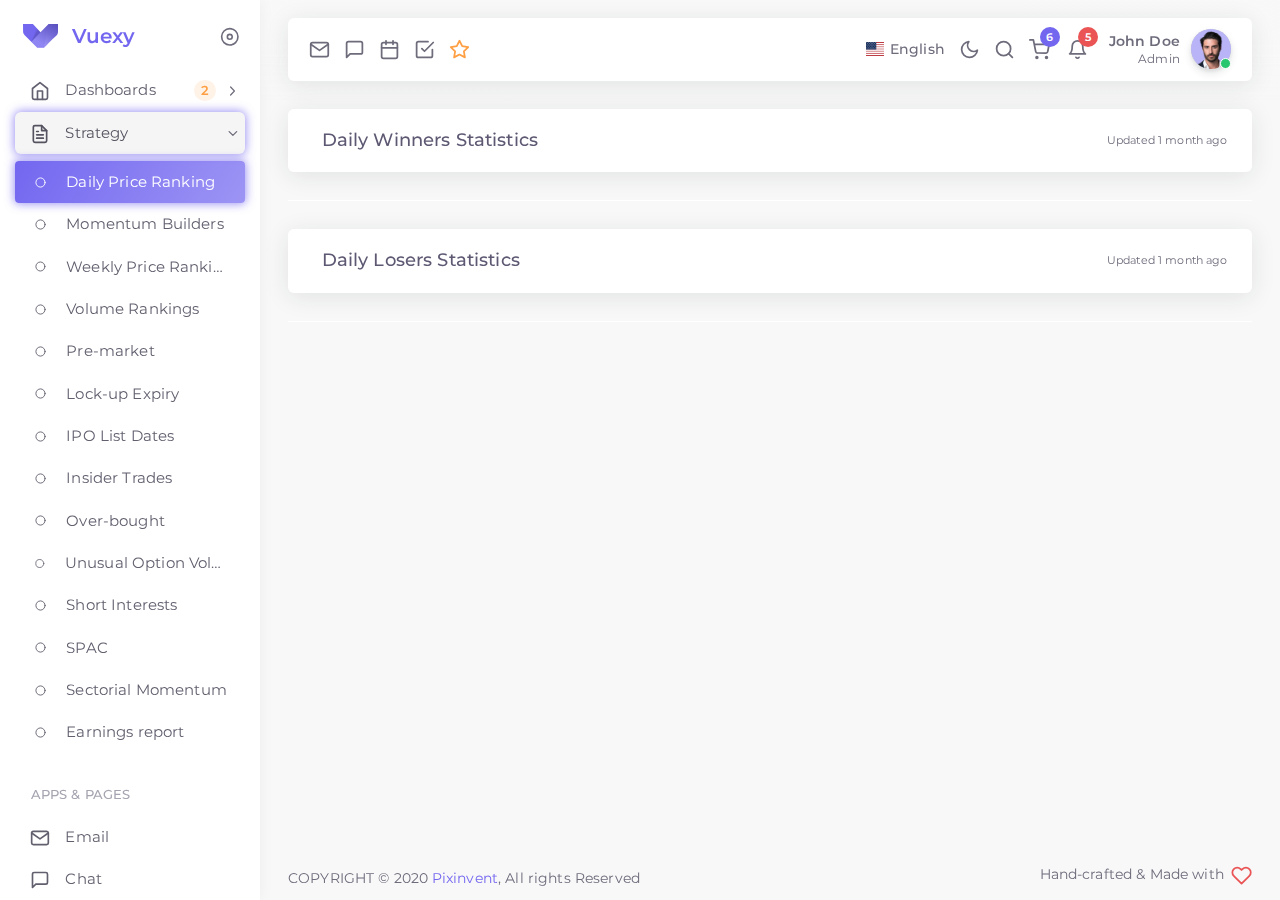
==== commit 4b700c7b: "added Daily-losers with statistics cards" ====
--- a/app-daily-price-ranking.html
+++ b/app-daily-price-ranking.html
@@ -849,72 +849,22 @@
                     
 
                     <div class="row match-height">
-                        
-                    
                         <!-- Statistics Card -->
                         <div class="col-xl-12 col-12">
-                            <div class="card card-statistics">
+                            <div class="card card-statistics" id="winners_cards">
                                 <div class="card-header">
-                                    <h4 class="card-title">Statistics</h4>
+                                    <h4 class="card-title">Daily Winners Statistics</h4>
                                     <div class="d-flex align-items-center">
                                         <p class="card-text font-small-2 mr-25 mb-0">Updated 1 month ago</p>
                                     </div>
                                 </div>
-                                <div class="card-body statistics-body">
-                                    <div class="row">
-                                        <!-- Line Chart - Card1 -->
-                                        <div class="col-lg-4 col-md-4 col-sm-6 col-12 my-2">
-                                            <div class="card card-tiny-line-stats">
-                                                <div class="card-body pb-50">
-                                                    <h6 class="company">TSLA</h6>
-                                                    <h2 class="font-weight-bolder mb-1 ">+34.6%</h2>
-                                                    <div class="d-flex justify-content-between">
-                                                        <div class="vol ">Vol: <span>30M</span></div>
-                                                        <div class="price ">Price: <span>$105.3</span></div>
-                                                    </div>
-                                                    <div id="card1"></div>
-                                                </div>
-                                            </div>
-                                        </div>
-                                        <!--/ Line Chart - Card1 -->
-                                        <!-- Line Chart - Card2 -->
-                                        <div class="col-lg-4 col-md-4 col-sm-6 col-12 my-2">
-                                            <div class="card card-tiny-line-stats">
-                                                <div class="card-body pb-50">
-                                                    <h6 class="company">TSLA</h6>
-                                                    <h2 class="font-weight-bolder mb-1 ">+34.6%</h2>
-                                                    <div class="d-flex justify-content-between">
-                                                        <div class="vol ">Vol: <span>30M</span></div>
-                                                        <div class="price ">Price: <span>$105.3</span></div>
-                                                    </div>
-                                                    <div id="card2"></div>
-                                                </div>
-                                            </div>
-                                        </div>
-                                        <!--/ Line Chart - Card2 -->
-                                        <!-- Line Chart - Card3 -->
-                                        <div class="col-lg-4 col-md-4 col-sm-12 col-12 my-2">
-                                            <div class="card card-tiny-line-stats">
-                                                <div class="card-body pb-50">
-                                                    <h6 class="company">TSLA</h6>
-                                                    <h2 class="font-weight-bolder mb-1 ">+34.6%</h2>
-                                                    <div class="d-flex justify-content-between">
-                                                        <div class="vol ">Vol: <span>30M</span></div>
-                                                        <div class="price ">Price: <span>$105.3</span></div>
-                                                    </div>
-                                                    <div id="card3"></div>
-                                                </div>
-                                            </div>
-                                        </div>
-                                        <!--/ Line Chart - Card3 -->
-                                    </div>
-                                </div>
+                                
                             </div>
                         </div>
                         <!--/ Statistics Card -->
                     </div>
 
-                    <!-- Daily Price table  -->
+                    <!-- Daily Winners table  -->
                     <div class="row match-height">
                         <!-- Company Table Card -->
                         <div class="col-lg-12 col-12">
@@ -929,6 +879,39 @@
                             </div>
                         </div>
                     </div>
+
+
+                    <!-- Statistics Card -->
+                    <div class="row match-height">
+                        <div class="col-xl-12 col-12">
+                            <div class="card card-statistics" id="losers_cards">
+                                <div class="card-header">
+                                    <h4 class="card-title">Daily Losers Statistics</h4>
+                                    <div class="d-flex align-items-center">
+                                        <p class="card-text font-small-2 mr-25 mb-0">Updated 1 month ago</p>
+                                    </div>
+                                </div>
+                               
+                            </div>
+                        </div>
+                    </div>
+                    <!--/ Statistics Card -->
+
+                    <!-- Daily Losers table  -->
+                    <div class="row match-height">
+                        <!-- Company Table Card -->
+                        <div class="col-lg-12 col-12">
+                            <div class="card card-company-table">
+                                <div class="card-body p-0">
+                                    <div class="table-responsive">
+                                        <table class="table" id="dailyLosers">
+                    
+                                        </table>
+                                    </div>
+                                </div>
+                            </div>
+                        </div>
+                    </div>
                     
                     
                 </section>
@@ -976,132 +959,18 @@
                     height: 14
                 });
             }
-
-            // Charts
-
-            var $trackBgColor = '#EBEBEB';        
-            var $card1 = document.querySelector('#card1');
-            var $card2 = document.querySelector('#card2');
-            var $card3 = document.querySelector('#card3');
-            var statisticsProfitChartOptions;
-            var statisticsProfitChart;
-
-
-            function createChart (trackBgColor,chartId, chartOptions, statisticsChartName){
-                chartOptions = {
-                    chart: {
-                        height: 70,
-                        type: 'line',
-                        toolbar: {
-                            show: false
-                        },
-                        zoom: {
-                            enabled: false
-                        }
-                    },
-                    grid: {
-                        borderColor: trackBgColor,
-                        strokeDashArray: 5,
-                        xaxis: {
-                            lines: {
-                                show: true
-                            }
-                        },
-                        yaxis: {
-                            lines: {
-                                show: false
-                            }
-                        },
-                        padding: {
-                            top: -30,
-                            bottom: -10
-                        }
-                    },
-                    stroke: {
-                        width: 3
-                    },
-                    colors: [window.colors.solid.info],
-                    series: [
-                        {
-                            data: [0, 20, 5, 30, 15, 45]
-                        }
-                    ],
-                    markers: {
-                        size: 2,
-                        colors: window.colors.solid.info,
-                        strokeColors: window.colors.solid.info,
-                        strokeWidth: 2,
-                        strokeOpacity: 1,
-                        strokeDashArray: 0,
-                        fillOpacity: 1,
-                        discrete: [
-                            {
-                                seriesIndex: 0,
-                                dataPointIndex: 5,
-                                fillColor: '#ffffff',
-                                strokeColor: window.colors.solid.info,
-                                size: 5
-                            }
-                        ],
-                        shape: 'circle',
-                        radius: 2,
-                        hover: {
-                            size: 3
-                        }
-                    },
-                    xaxis: {
-                        labels: {
-                            show: true,
-                            style: {
-                                fontSize: '0px'
-                            }
-                        },
-                        axisBorder: {
-                            show: false
-                        },
-                        axisTicks: {
-                            show: false
-                        }
-                    },
-                    yaxis: {
-                        show: false
-                    },
-                    tooltip: {
-                        x: {
-                            show: false
-                        }
-                    }
-                };
-                statisticsChartName = new ApexCharts(chartId, chartOptions);
-                statisticsChartName.render(); 
-            }
-            // create chart 1
-            createChart($trackBgColor, $card1, statisticsProfitChartOptions, statisticsProfitChart);
-            // create chart 1
-            createChart($trackBgColor, $card2, statisticsProfitChartOptions, statisticsProfitChart);
-            // create chart 1
-            createChart($trackBgColor, $card3, statisticsProfitChartOptions, statisticsProfitChart);
-
-
-
            //------------ Statistics Line Chart ------------
             //-----------------------------------------------
             
 
-
-
-
-        })
-        
-        
-        function numberWithCommas(x) {
-            return x.toString().replace(/\B(?=(\d{3})+(?!\d))/g, ",");
-        }
-
-
-        function  getJsonData(data) {
-            let dailyWinners = data;
-            let dataHTML = `
+            function numberWithCommas(x) {
+                return x.toString().replace(/\B(?=(\d{3})+(?!\d))/g, ",");
+            }
+
+
+            function getJsonData(data, elementID) {
+                let dailyWinners = data;
+                let dataHTML = `
                     <thead>
                         <tr>
                             <th>ticker</th>
@@ -1114,59 +983,307 @@
                         </tr>
                     </thead>
                     <tbody>`,
-                dataBody = "";
+                    dataBody = "";
+
+
+                $.each(dailyWinners.data, function (key, value) {
+
+                    dataBody += `
+                        <tr>
+                            <td>${value.Ticker}</td>
+                            <td>${value.Company}</td>
+                            <td>${value.Sector}</td>
+                            <td>${value["Market Cap"]}</td>
+                            <td>${value.Price}</td>
+                            <td class=\"`;
+
+                    value.Change[0] == '-' ? dataBody += "text-danger" : dataBody += "";
+                    dataBody += `\">${value.Change}</td>
+                                <td>${numberWithCommas(value.Volume)}</td>
+                                </tr>`;
+                });
+                dataBody += `</tbody>`;
+                dataHTML += dataBody;
+                $(elementID).append(dataHTML);
+            }
+
+            // //////////////
+            function getBestChange(data) {
+                var changeByPattern = {
+                    "allChange": [],
+                    "change": [],
+                    "company": [],
+                    "price": [],
+                    "volume": []
+                };
+                $.each(data.data, function (key, value) {
+                    changeByPattern.allChange.push(value.Change);
+                });
+
+                function findLargest3() {
+                    changeByPattern.allChange.sort((a, b) => a < b ? 1 : a > b ? -1 : 0);
+                    changeByPattern.change = changeByPattern.allChange.slice(0, 3);
+                    $.each(data.data, function (key, value) {
+                        if (changeByPattern.change[0] == value.Change) {
+                            changeByPattern.company.push(value.Company);
+                            changeByPattern.price.push(value.Price);
+                            changeByPattern.volume.push(value.Volume);
+                        }
+                        if (changeByPattern.change[1] == value.Change) {
+                            changeByPattern.company.push(value.Company);
+                            changeByPattern.price.push(value.Price);
+                            changeByPattern.volume.push(value.Volume);
+                        }
+                        if (changeByPattern.change[2] == value.Change) {
+                            changeByPattern.company.push(value.Company);
+                            changeByPattern.price.push(value.Price);
+                            changeByPattern.volume.push(value.Volume);
+                        }
+                    });
+                    return changeByPattern;
+                }
+
+
+
+
+
+                // console.log(changeByPattern);
+
+
+
+
+
+
+
+
+
+                return findLargest3();
+            }
+
+            // display cards
+
+            function displayCards(cardObject, cardsID, cardNumber) {
+                let html = `<div class="card-body statistics-body" >
+                <div class="row">
+                    <div class="col-lg-4 col-md-4 col-sm-6 col-12 my-2">
+                        <div class="card card-tiny-line-stats">
+                            <div class="card-body pb-50">
+                                <h6 class="company text-center">${cardObject.company[0]}</h6>
+                                <h2 class="font-weight-bolder mb-1 text-center">${cardObject.change[0]}</h2>
+                                <div class="d-flex justify-content-between">
+                                    <div class="vol ">Vol: <span>${cardObject.volume[0]}</span></div>
+                                    <div class="price ">Price: <span>${cardObject.price[0]}</span></div>
+                                </div>
+                                <div id="card${cardNumber}"></div>
+                            </div>
+                        </div>
+                    </div>
+                    
+                    <div class="col-lg-4 col-md-4 col-sm-6 col-12 my-2">
+                        <div class="card card-tiny-line-stats">
+                            <div class="card-body pb-50">
+                                <h6 class="company text-center">${cardObject.company[1]}</h6>
+                                <h2 class="font-weight-bolder mb-1 text-center">${cardObject.change[1]}</h2>
+                                <div class="d-flex justify-content-between">
+                                    <div class="vol ">Vol: <span>${cardObject.volume[1]}</span></div>
+                                    <div class="price ">Price: <span>${cardObject.price[1]}</span></div>
+                                </div>
+                                <div id="card${cardNumber + 1}"></div>
+                            </div>
+                        </div>
+                    </div>
+
+                    <div class="col-lg-4 col-md-4 col-sm-12 col-12 my-2">
+                        <div class="card card-tiny-line-stats">
+                            <div class="card-body pb-50">
+                                <h6 class="company text-center">${cardObject.company[2]}</h6>
+                                <h2 class="font-weight-bolder mb-1 text-center">${cardObject.change[2]}</h2>
+                                <div class="d-flex justify-content-between">
+                                    <div class="vol ">Vol: <span>${cardObject.volume[2]}</span></div>
+                                    <div class="price ">Price: <span>${cardObject.price[2]}</span></div>
+                                </div>
+                                <div id="card${cardNumber + 2}"></div>
+                            </div>
+                        </div>
+                    </div>
+                    
+                </div>
+            </div>`;
+
+                $(cardsID).append(html);
+            }
+
+
+            function createAllCharts(status) {
+                // Charts
+
+                var $trackBgColor = '#EBEBEB';
+                if(status == "winner"){
+                    var $card1 = document.querySelector('#card1');
+                    var $card2 = document.querySelector('#card2');
+                    var $card3 = document.querySelector('#card3');
+                }
+                else if(status == "loser"){
+                    var $card4 = document.querySelector('#card4');
+                    var $card5 = document.querySelector('#card5');
+                    var $card6 = document.querySelector('#card6');
+                }
                 
-
-            $.each(dailyWinners.dailyWinners, function (key, value) {
-                dataBody += `
-                        <tr>
-                            <td>${value.ticker}</td>
-                            <td>${value.company}</td>
-                            <td>${value.sector}</td>
-                            <td>${value.marketCap}</td>
-                            <td>${value.price}</td>
-                            <td class=\"`;
-
-                value.change < 0 ? dataBody += "text-danger" : dataBody += "";
-                dataBody += `\">${(Math.round(value.change * 10000) / 100).toFixed(2)}%</td>
-                                <td>${numberWithCommas(value.volume)}</td>
-                                </tr>`;
-            });
-            dataBody += `</tbody>`;
-            dataHTML += dataBody;
-            $('#dailyWinners').append(dataHTML);
-        } 
-
-        // //////////////
-        function getBestChange(data){
-            let best3 = [];
-            let changeByPattern = [] ;
-            $.each(data.dailyWinners, function (key, value) {
-                changeByPattern.push(value.change);
-            });
-
-            function findLargest3() {
-                changeByPattern.sort((a, b) => a < b ? 1 : a > b ? -1 : 0);
-                best3 = changeByPattern.slice(0, 3);
-                return best3;
+                var statisticsProfitChartOptions;
+                var statisticsProfitChart;
+
+
+                function createChart(trackBgColor, chartId, chartOptions, statisticsChartName) {
+                    chartOptions = {
+                        chart: {
+                            height: 70,
+                            type: 'line',
+                            toolbar: {
+                                show: false
+                            },
+                            zoom: {
+                                enabled: false
+                            }
+                        },
+                        grid: {
+                            borderColor: trackBgColor,
+                            strokeDashArray: 5,
+                            xaxis: {
+                                lines: {
+                                    show: true
+                                }
+                            },
+                            yaxis: {
+                                lines: {
+                                    show: false
+                                }
+                            },
+                            padding: {
+                                top: -30,
+                                bottom: -10
+                            }
+                        },
+                        stroke: {
+                            width: 3
+                        },
+                        colors: [window.colors.solid.info],
+                        series: [
+                            {
+                                data: [0, 20, 5, 30, 15, 45]
+                            }
+                        ],
+                        markers: {
+                            size: 2,
+                            colors: window.colors.solid.info,
+                            strokeColors: window.colors.solid.info,
+                            strokeWidth: 2,
+                            strokeOpacity: 1,
+                            strokeDashArray: 0,
+                            fillOpacity: 1,
+                            discrete: [
+                                {
+                                    seriesIndex: 0,
+                                    dataPointIndex: 5,
+                                    fillColor: '#ffffff',
+                                    strokeColor: window.colors.solid.info,
+                                    size: 5
+                                }
+                            ],
+                            shape: 'circle',
+                            radius: 2,
+                            hover: {
+                                size: 3
+                            }
+                        },
+                        xaxis: {
+                            labels: {
+                                show: true,
+                                style: {
+                                    fontSize: '0px'
+                                }
+                            },
+                            axisBorder: {
+                                show: false
+                            },
+                            axisTicks: {
+                                show: false
+                            }
+                        },
+                        yaxis: {
+                            show: false
+                        },
+                        tooltip: {
+                            x: {
+                                show: false
+                            }
+                        }
+                    };
+                    statisticsChartName = new ApexCharts(chartId, chartOptions);
+                    statisticsChartName.render();
+                }
+
+                if (status == "winner") {
+                    // create chart 1
+                    createChart($trackBgColor, $card1, statisticsProfitChartOptions, statisticsProfitChart);
+                    // create chart 2
+                    createChart($trackBgColor, $card2, statisticsProfitChartOptions, statisticsProfitChart);
+                    // create chart 3
+                    createChart($trackBgColor, $card3, statisticsProfitChartOptions, statisticsProfitChart);
+                }
+                else if (status == "loser") {
+                    // create chart 4
+                    createChart($trackBgColor, $card4, statisticsProfitChartOptions, statisticsProfitChart);
+                    // create chart 5
+                    createChart($trackBgColor, $card5, statisticsProfitChartOptions, statisticsProfitChart);
+                    // create chart 6
+                    createChart($trackBgColor, $card6, statisticsProfitChartOptions, statisticsProfitChart);
+                }
             }
-            console.log(findLargest3());
-            return findLargest3();    
-        }
-
-
-        // get data from the json link
-
-        fetch('https://api.sheety.co/27ac9c070347fb610f4bf47546824333/fss/dailyWinners')
-        .then(response => response.json())
-        .then(data => {
-            // Create Table from Json 
-            getJsonData(data);
-
-            // get best 3 cards
-            bestThree = getBestChange(data);
-            
-        });
+
+
+
+
+
+            // get data from the json link 
+
+
+            // Daily Winners 
+
+            fetch('https://api.apispreadsheets.com/data/8603/')
+                .then(response => response.json())
+                .then(data => {
+                    // Create Table from Json 
+                    var status = "winner";
+                    getJsonData(data, "#dailyWinners");
+
+                    // get best 3 cards
+                    var cardObject = getBestChange(data);
+                    displayCards(cardObject, "#winners_cards", 1)
+                    createAllCharts(status);
+
+                });
+
+
+            // Daily Losers
+            fetch('https://api.apispreadsheets.com/data/8602/')
+                .then(response => response.json())
+                .then(data => {
+                    // Create Table from Json 
+                    var status = "loser";
+
+                    getJsonData(data, "#dailyLosers");
+                    // get best 3 cards
+                    var cardObject = getBestChange(data);
+                    displayCards(cardObject, "#losers_cards", 4)
+                    createAllCharts(status);
+                });
+
+
+
+        })
+        
+        
+        
 
        
 
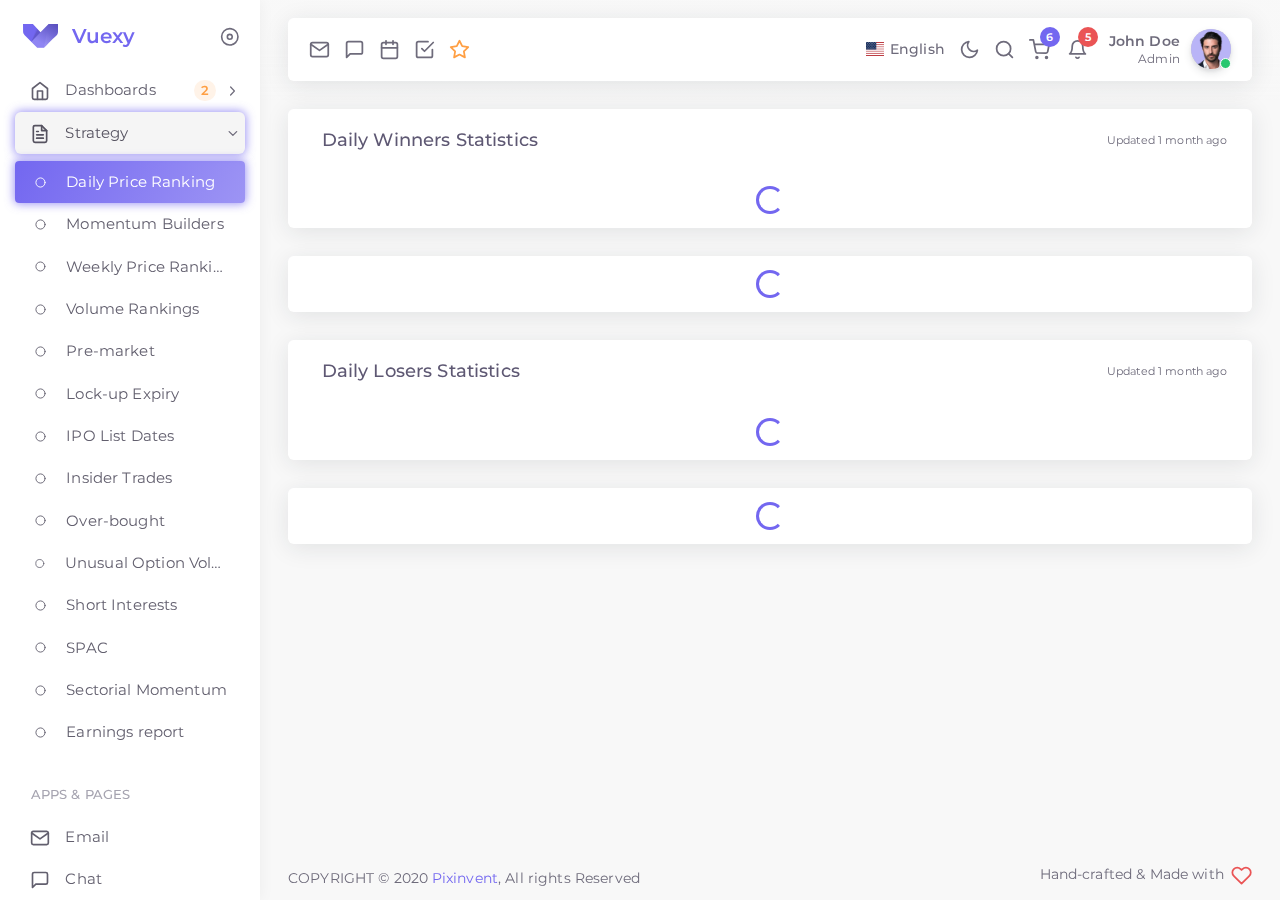
==== commit 782f524f: "New updates" ====
--- a/app-daily-price-ranking.html
+++ b/app-daily-price-ranking.html
@@ -858,6 +858,9 @@
                                         <p class="card-text font-small-2 mr-25 mb-0">Updated 1 month ago</p>
                                     </div>
                                 </div>
+                                <div class="loading-item d-flex justify-content-center my-1">
+                                    <div class="spinner-border text-primary" role="status" aria-hidden="true"></div>
+                                </div>
                                 
                             </div>
                         </div>
@@ -871,6 +874,9 @@
                             <div class="card card-company-table">
                                 <div class="card-body p-0">
                                     <div class="table-responsive">
+                                        <div class="loading-item d-flex justify-content-center my-1">
+                                            <div class="spinner-border text-primary" role="status" aria-hidden="true"></div>
+                                        </div>
                                         <table class="table" id="dailyWinners">
                     
                                         </table>
@@ -891,6 +897,9 @@
                                         <p class="card-text font-small-2 mr-25 mb-0">Updated 1 month ago</p>
                                     </div>
                                 </div>
+                                <div class="loading-item d-flex justify-content-center my-1">
+                                    <div class="spinner-border text-primary" role="status" aria-hidden="true"></div>
+                                </div>
                                
                             </div>
                         </div>
@@ -904,6 +913,9 @@
                             <div class="card card-company-table">
                                 <div class="card-body p-0">
                                     <div class="table-responsive">
+                                        <div class="loading-item d-flex justify-content-center my-1">
+                                            <div class="spinner-border text-primary" role="status" aria-hidden="true"></div>
+                                        </div>
                                         <table class="table" id="dailyLosers">
                     
                                         </table>
@@ -951,346 +963,10 @@
     <!-- <script src="app-assets/js/scripts/pages/dashboard-ecommerce.js"></script> -->
     <!-- END: Page JS-->
 
-    <script>
-        $(window).on('load', function() {
-            if (feather) {
-                feather.replace({
-                    width: 14,
-                    height: 14
-                });
-            }
-           //------------ Statistics Line Chart ------------
-            //-----------------------------------------------
-            
-
-            function numberWithCommas(x) {
-                return x.toString().replace(/\B(?=(\d{3})+(?!\d))/g, ",");
-            }
-
-
-            function getJsonData(data, elementID) {
-                let dailyWinners = data;
-                let dataHTML = `
-                    <thead>
-                        <tr>
-                            <th>ticker</th>
-                            <th>company</th>
-                            <th>sector</th>                                   
-                            <th>marketCap</th>                                   
-                            <th>price</th>
-                            <th>change</th>
-                            <th>volume</th>
-                        </tr>
-                    </thead>
-                    <tbody>`,
-                    dataBody = "";
-
-
-                $.each(dailyWinners.data, function (key, value) {
-
-                    dataBody += `
-                        <tr>
-                            <td>${value.Ticker}</td>
-                            <td>${value.Company}</td>
-                            <td>${value.Sector}</td>
-                            <td>${value["Market Cap"]}</td>
-                            <td>${value.Price}</td>
-                            <td class=\"`;
-
-                    value.Change[0] == '-' ? dataBody += "text-danger" : dataBody += "";
-                    dataBody += `\">${value.Change}</td>
-                                <td>${numberWithCommas(value.Volume)}</td>
-                                </tr>`;
-                });
-                dataBody += `</tbody>`;
-                dataHTML += dataBody;
-                $(elementID).append(dataHTML);
-            }
-
-            // //////////////
-            function getBestChange(data) {
-                var changeByPattern = {
-                    "allChange": [],
-                    "change": [],
-                    "company": [],
-                    "price": [],
-                    "volume": []
-                };
-                $.each(data.data, function (key, value) {
-                    changeByPattern.allChange.push(value.Change);
-                });
-
-                function findLargest3() {
-                    changeByPattern.allChange.sort((a, b) => a < b ? 1 : a > b ? -1 : 0);
-                    changeByPattern.change = changeByPattern.allChange.slice(0, 3);
-                    $.each(data.data, function (key, value) {
-                        if (changeByPattern.change[0] == value.Change) {
-                            changeByPattern.company.push(value.Company);
-                            changeByPattern.price.push(value.Price);
-                            changeByPattern.volume.push(value.Volume);
-                        }
-                        if (changeByPattern.change[1] == value.Change) {
-                            changeByPattern.company.push(value.Company);
-                            changeByPattern.price.push(value.Price);
-                            changeByPattern.volume.push(value.Volume);
-                        }
-                        if (changeByPattern.change[2] == value.Change) {
-                            changeByPattern.company.push(value.Company);
-                            changeByPattern.price.push(value.Price);
-                            changeByPattern.volume.push(value.Volume);
-                        }
-                    });
-                    return changeByPattern;
-                }
-
-
-
-
-
-                // console.log(changeByPattern);
-
-
-
-
-
-
-
-
-
-                return findLargest3();
-            }
-
-            // display cards
-
-            function displayCards(cardObject, cardsID, cardNumber) {
-                let html = `<div class="card-body statistics-body" >
-                <div class="row">
-                    <div class="col-lg-4 col-md-4 col-sm-6 col-12 my-2">
-                        <div class="card card-tiny-line-stats">
-                            <div class="card-body pb-50">
-                                <h6 class="company text-center">${cardObject.company[0]}</h6>
-                                <h2 class="font-weight-bolder mb-1 text-center">${cardObject.change[0]}</h2>
-                                <div class="d-flex justify-content-between">
-                                    <div class="vol ">Vol: <span>${cardObject.volume[0]}</span></div>
-                                    <div class="price ">Price: <span>${cardObject.price[0]}</span></div>
-                                </div>
-                                <div id="card${cardNumber}"></div>
-                            </div>
-                        </div>
-                    </div>
-                    
-                    <div class="col-lg-4 col-md-4 col-sm-6 col-12 my-2">
-                        <div class="card card-tiny-line-stats">
-                            <div class="card-body pb-50">
-                                <h6 class="company text-center">${cardObject.company[1]}</h6>
-                                <h2 class="font-weight-bolder mb-1 text-center">${cardObject.change[1]}</h2>
-                                <div class="d-flex justify-content-between">
-                                    <div class="vol ">Vol: <span>${cardObject.volume[1]}</span></div>
-                                    <div class="price ">Price: <span>${cardObject.price[1]}</span></div>
-                                </div>
-                                <div id="card${cardNumber + 1}"></div>
-                            </div>
-                        </div>
-                    </div>
-
-                    <div class="col-lg-4 col-md-4 col-sm-12 col-12 my-2">
-                        <div class="card card-tiny-line-stats">
-                            <div class="card-body pb-50">
-                                <h6 class="company text-center">${cardObject.company[2]}</h6>
-                                <h2 class="font-weight-bolder mb-1 text-center">${cardObject.change[2]}</h2>
-                                <div class="d-flex justify-content-between">
-                                    <div class="vol ">Vol: <span>${cardObject.volume[2]}</span></div>
-                                    <div class="price ">Price: <span>${cardObject.price[2]}</span></div>
-                                </div>
-                                <div id="card${cardNumber + 2}"></div>
-                            </div>
-                        </div>
-                    </div>
-                    
-                </div>
-            </div>`;
-
-                $(cardsID).append(html);
-            }
-
-
-            function createAllCharts(status) {
-                // Charts
-
-                var $trackBgColor = '#EBEBEB';
-                if(status == "winner"){
-                    var $card1 = document.querySelector('#card1');
-                    var $card2 = document.querySelector('#card2');
-                    var $card3 = document.querySelector('#card3');
-                }
-                else if(status == "loser"){
-                    var $card4 = document.querySelector('#card4');
-                    var $card5 = document.querySelector('#card5');
-                    var $card6 = document.querySelector('#card6');
-                }
-                
-                var statisticsProfitChartOptions;
-                var statisticsProfitChart;
-
-
-                function createChart(trackBgColor, chartId, chartOptions, statisticsChartName) {
-                    chartOptions = {
-                        chart: {
-                            height: 70,
-                            type: 'line',
-                            toolbar: {
-                                show: false
-                            },
-                            zoom: {
-                                enabled: false
-                            }
-                        },
-                        grid: {
-                            borderColor: trackBgColor,
-                            strokeDashArray: 5,
-                            xaxis: {
-                                lines: {
-                                    show: true
-                                }
-                            },
-                            yaxis: {
-                                lines: {
-                                    show: false
-                                }
-                            },
-                            padding: {
-                                top: -30,
-                                bottom: -10
-                            }
-                        },
-                        stroke: {
-                            width: 3
-                        },
-                        colors: [window.colors.solid.info],
-                        series: [
-                            {
-                                data: [0, 20, 5, 30, 15, 45]
-                            }
-                        ],
-                        markers: {
-                            size: 2,
-                            colors: window.colors.solid.info,
-                            strokeColors: window.colors.solid.info,
-                            strokeWidth: 2,
-                            strokeOpacity: 1,
-                            strokeDashArray: 0,
-                            fillOpacity: 1,
-                            discrete: [
-                                {
-                                    seriesIndex: 0,
-                                    dataPointIndex: 5,
-                                    fillColor: '#ffffff',
-                                    strokeColor: window.colors.solid.info,
-                                    size: 5
-                                }
-                            ],
-                            shape: 'circle',
-                            radius: 2,
-                            hover: {
-                                size: 3
-                            }
-                        },
-                        xaxis: {
-                            labels: {
-                                show: true,
-                                style: {
-                                    fontSize: '0px'
-                                }
-                            },
-                            axisBorder: {
-                                show: false
-                            },
-                            axisTicks: {
-                                show: false
-                            }
-                        },
-                        yaxis: {
-                            show: false
-                        },
-                        tooltip: {
-                            x: {
-                                show: false
-                            }
-                        }
-                    };
-                    statisticsChartName = new ApexCharts(chartId, chartOptions);
-                    statisticsChartName.render();
-                }
-
-                if (status == "winner") {
-                    // create chart 1
-                    createChart($trackBgColor, $card1, statisticsProfitChartOptions, statisticsProfitChart);
-                    // create chart 2
-                    createChart($trackBgColor, $card2, statisticsProfitChartOptions, statisticsProfitChart);
-                    // create chart 3
-                    createChart($trackBgColor, $card3, statisticsProfitChartOptions, statisticsProfitChart);
-                }
-                else if (status == "loser") {
-                    // create chart 4
-                    createChart($trackBgColor, $card4, statisticsProfitChartOptions, statisticsProfitChart);
-                    // create chart 5
-                    createChart($trackBgColor, $card5, statisticsProfitChartOptions, statisticsProfitChart);
-                    // create chart 6
-                    createChart($trackBgColor, $card6, statisticsProfitChartOptions, statisticsProfitChart);
-                }
-            }
-
-
-
-
-
-            // get data from the json link 
-
-
-            // Daily Winners 
-
-            fetch('https://api.apispreadsheets.com/data/8603/')
-                .then(response => response.json())
-                .then(data => {
-                    // Create Table from Json 
-                    var status = "winner";
-                    getJsonData(data, "#dailyWinners");
-
-                    // get best 3 cards
-                    var cardObject = getBestChange(data);
-                    displayCards(cardObject, "#winners_cards", 1)
-                    createAllCharts(status);
-
-                });
-
-
-            // Daily Losers
-            fetch('https://api.apispreadsheets.com/data/8602/')
-                .then(response => response.json())
-                .then(data => {
-                    // Create Table from Json 
-                    var status = "loser";
-
-                    getJsonData(data, "#dailyLosers");
-                    // get best 3 cards
-                    var cardObject = getBestChange(data);
-                    displayCards(cardObject, "#losers_cards", 4)
-                    createAllCharts(status);
-                });
-
-
-
-        })
-        
-        
-        
-
-       
-
-
-
-
-    </script>
+    <!-- Daily Price Scripts -->
+
+    <script src="app-assets/js/scripts/daily-price.js"></script>
+    
 </body>
 <!-- END: Body-->
 
--- a/app-assets/css/style.css
+++ b/app-assets/css/style.css
@@ -13,4 +13,37 @@
 .card-statistics .statistics-body .card{
 	height: 100%;
 	box-shadow: 0px 0px 3px 1px #e2e2e2 !important;
+}
+.card-company-table thead th{
+	white-space: nowrap;
+}
+.statistics-body .card-data h6,
+.statistics-body .card-data .h6,
+.statistics-body .card-data h3,
+.statistics-body .card-data .h3{
+	font-size: .8rem;
+}
+
+.statistics-body .card-data h6,
+.statistics-body .card-data .h6{
+	text-transform: uppercase;
+}
+
+
+@media(max-width:1366px){
+	.statistics-body .card-data h6,
+	.statistics-body .card-data .h6,
+	.statistics-body .card-data h3,
+	.statistics-body .card-data .h3{
+		font-size: .8rem;
+	}
+}
+
+@media(max-width:500px){
+	.statistics-body .card-data h6,
+	.statistics-body .card-data .h6,
+	.statistics-body .card-data h3,
+	.statistics-body .card-data .h3{
+		font-size: .6rem;
+	}
 }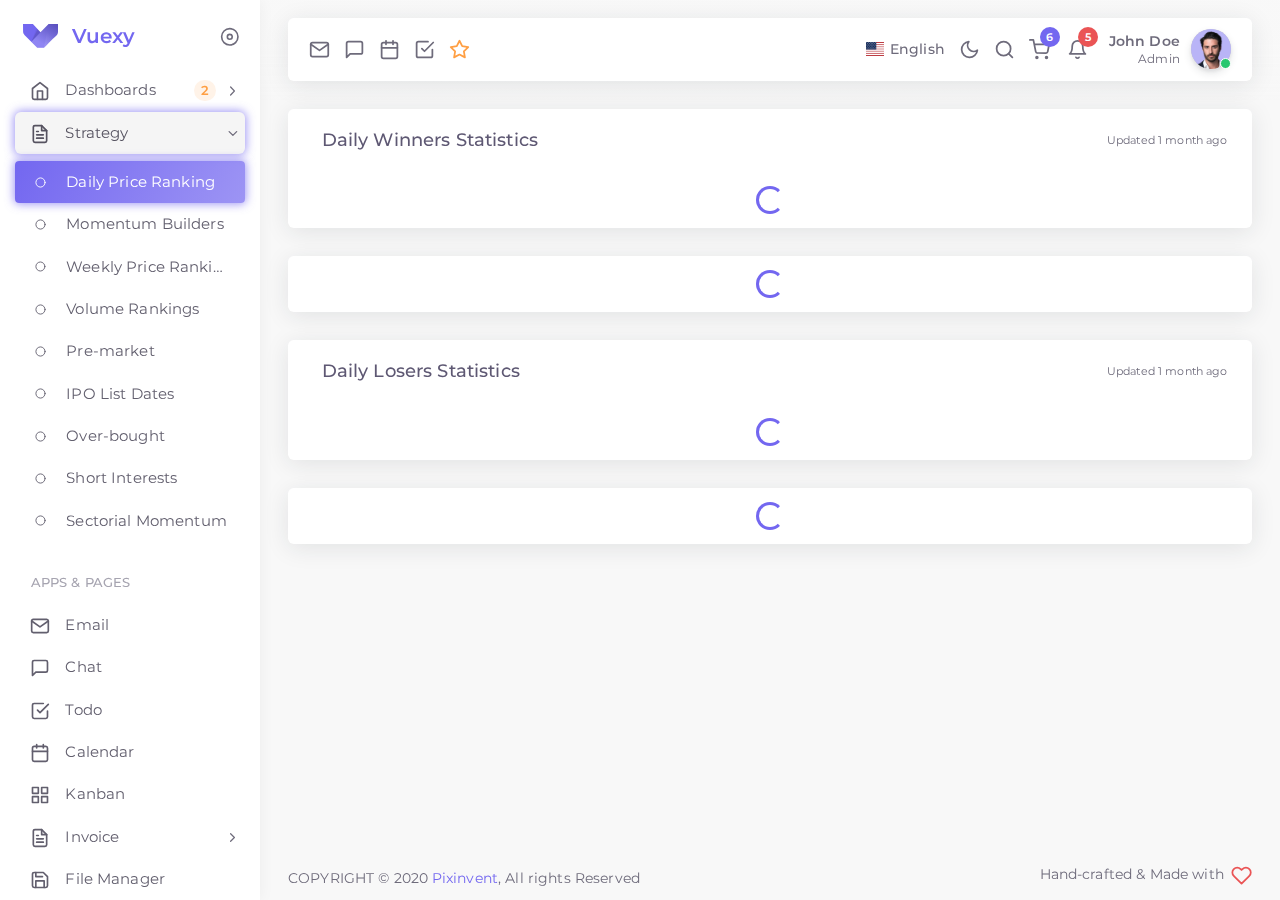
==== commit 8fe2d237: "New Updates" ====
--- a/app-daily-price-ranking.html
+++ b/app-daily-price-ranking.html
@@ -428,14 +428,7 @@
                                 </span>
                             </a>
                         </li>
-                        <li class=" nav-item">
-                            <a class="d-flex align-items-center" href="app-lock-up-expiry.html">
-                                <i data-feather="circle"></i>
-                                <span class="menu-item text-truncate" data-i18n="Lock-up-Expiry">
-                                    Lock-up Expiry
-                                </span>
-                            </a>
-                        </li>
+                        
                         <li class=" nav-item">
                             <a class="d-flex align-items-center" href="app-ipo-list-dates.html">
                                 <i data-feather="circle"></i>
@@ -444,14 +437,7 @@
                                 </span>
                             </a>
                         </li>
-                        <li class=" nav-item">
-                            <a class="d-flex align-items-center" href="app-insider-trades.html">
-                                <i data-feather="circle"></i>
-                                <span class="menu-item text-truncate" data-i18n="Insider-Trades">
-                                    Insider Trades
-                                </span>
-                            </a>
-                        </li>
+                        
                         <li class=" nav-item">
                             <a class="d-flex align-items-center" href="app-over-bought.html">
                                 <i data-feather="circle"></i>
@@ -460,14 +446,7 @@
                                 </span>
                             </a>
                         </li>
-                        <li class=" nav-item">
-                            <a class="d-flex align-items-center" href="app-unusual-option-volumes.html">
-                                <i data-feather="circle"></i>
-                                <span class="menu-item text-truncate" data-i18n="Unusual-Option-Volumes">
-                                    Unusual Option Volumes
-                                </span>
-                            </a>
-                        </li>
+                       
                         <li class=" nav-item">
                             <a class="d-flex align-items-center" href="app-short-interests.html">
                                 <i data-feather="circle"></i>
@@ -476,14 +455,7 @@
                                 </span>
                             </a>
                         </li>
-                        <li class=" nav-item">
-                            <a class="d-flex align-items-center" href="app-spac.html">
-                                <i data-feather="circle"></i>
-                                <span class="menu-item text-truncate" data-i18n="SPAC">
-                                    SPAC
-                                </span>
-                            </a>
-                        </li>
+                        
                         <li class=" nav-item">
                             <a class="d-flex align-items-center" href="app-sectorial-momentum.html">
                                 <i data-feather="circle"></i>
@@ -492,14 +464,7 @@
                                 </span>
                             </a>
                         </li>
-                        <li class=" nav-item">
-                            <a class="d-flex align-items-center" href="app-earnings-report.html">
-                                <i data-feather="circle"></i>
-                                <span class="menu-item text-truncate" data-i18n="Earnings-report">
-                                    Earnings report
-                                </span>
-                            </a>
-                        </li>
+                        
                     </ul>
                 </li>
 
--- a/app-assets/css/style.css
+++ b/app-assets/css/style.css
@@ -29,6 +29,11 @@
 	text-transform: uppercase;
 }
 
+.card-statistics .statistics-body .vol,
+.card-statistics .statistics-body .price{
+  font-size:.9rem;
+}
+
 
 @media(max-width:1366px){
 	.statistics-body .card-data h6,
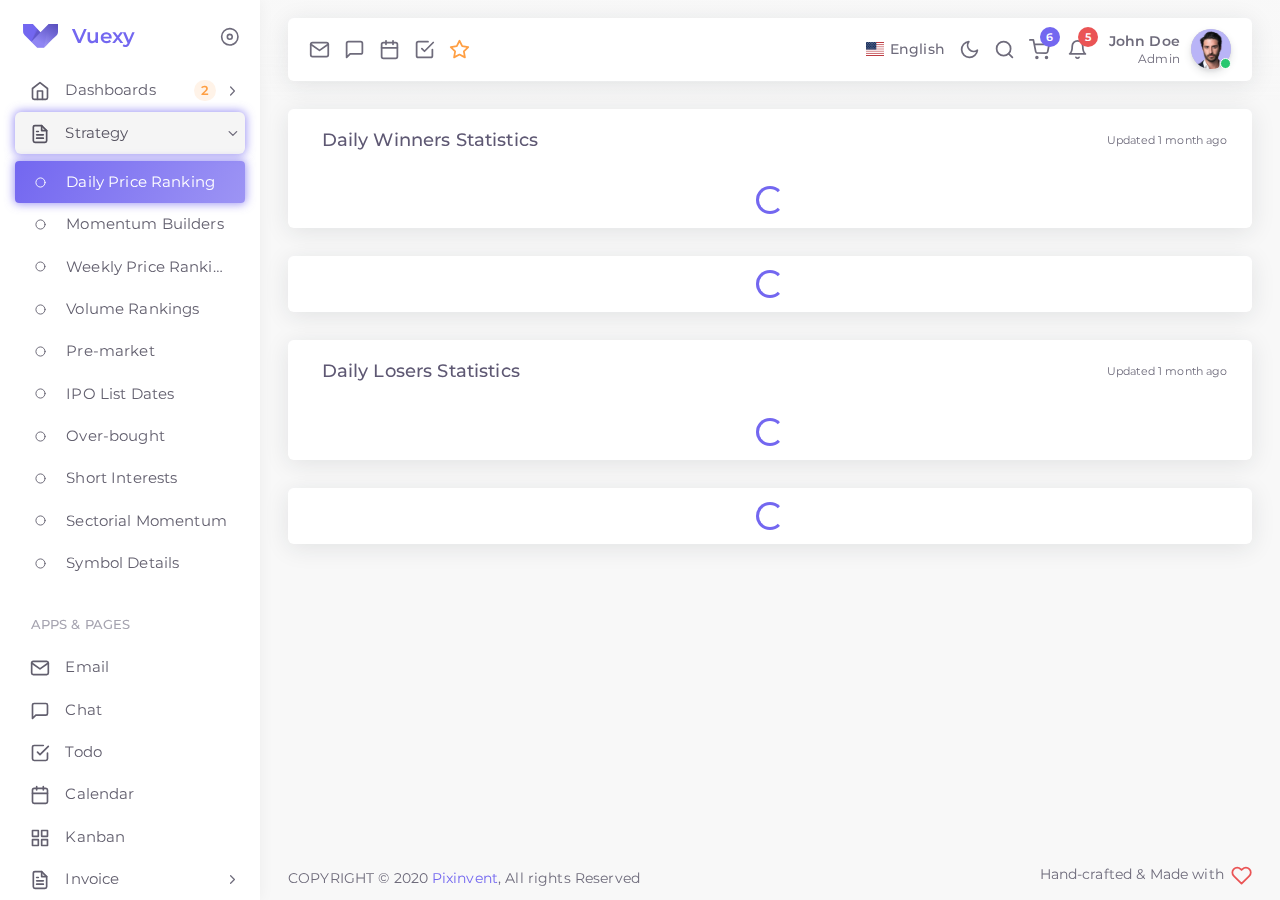
==== commit 8a066680: "Updated All pages" ====
--- a/app-daily-price-ranking.html
+++ b/app-daily-price-ranking.html
@@ -465,6 +465,14 @@
                             </a>
                         </li>
                         
+                        <li class=" nav-item">
+                            <a class="d-flex align-items-center" href="app-symbol-details.html">
+                                <i data-feather="circle"></i>
+                                <span class="menu-item text-truncate" data-i18n="Sectorial-Momentum">
+                                    Symbol Details
+                                </span>
+                            </a>
+                        </li>
                     </ul>
                 </li>
 
--- a/app-assets/css/style.css
+++ b/app-assets/css/style.css
@@ -33,6 +33,17 @@
 .card-statistics .statistics-body .price{
   font-size:.9rem;
 }
+#news_cards .card-body{
+	max-height: 65vh;
+	overflow-y: auto;
+}
+
+@media(min-width:580px){
+	#news_cards .headLine{
+		max-width: calc(100% - 80px);
+	}
+}
+
 
 
 @media(max-width:1366px){
